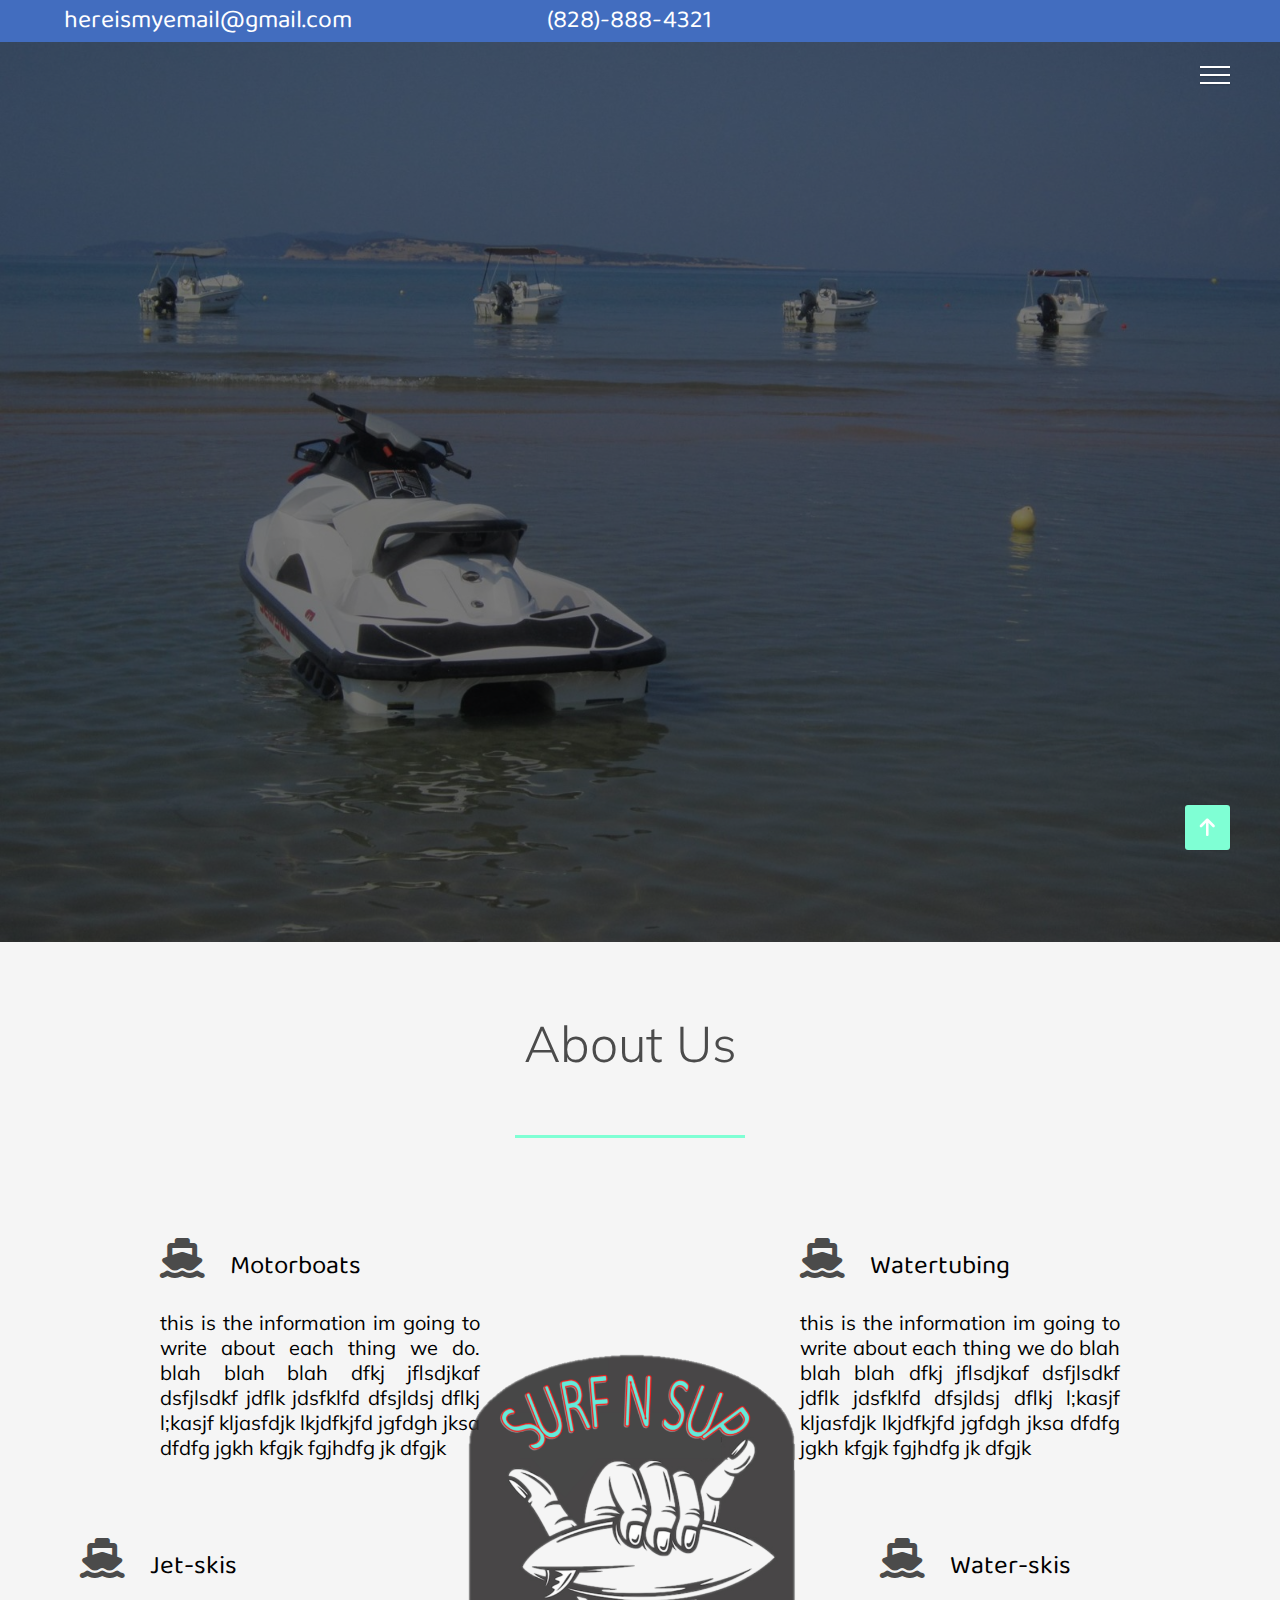
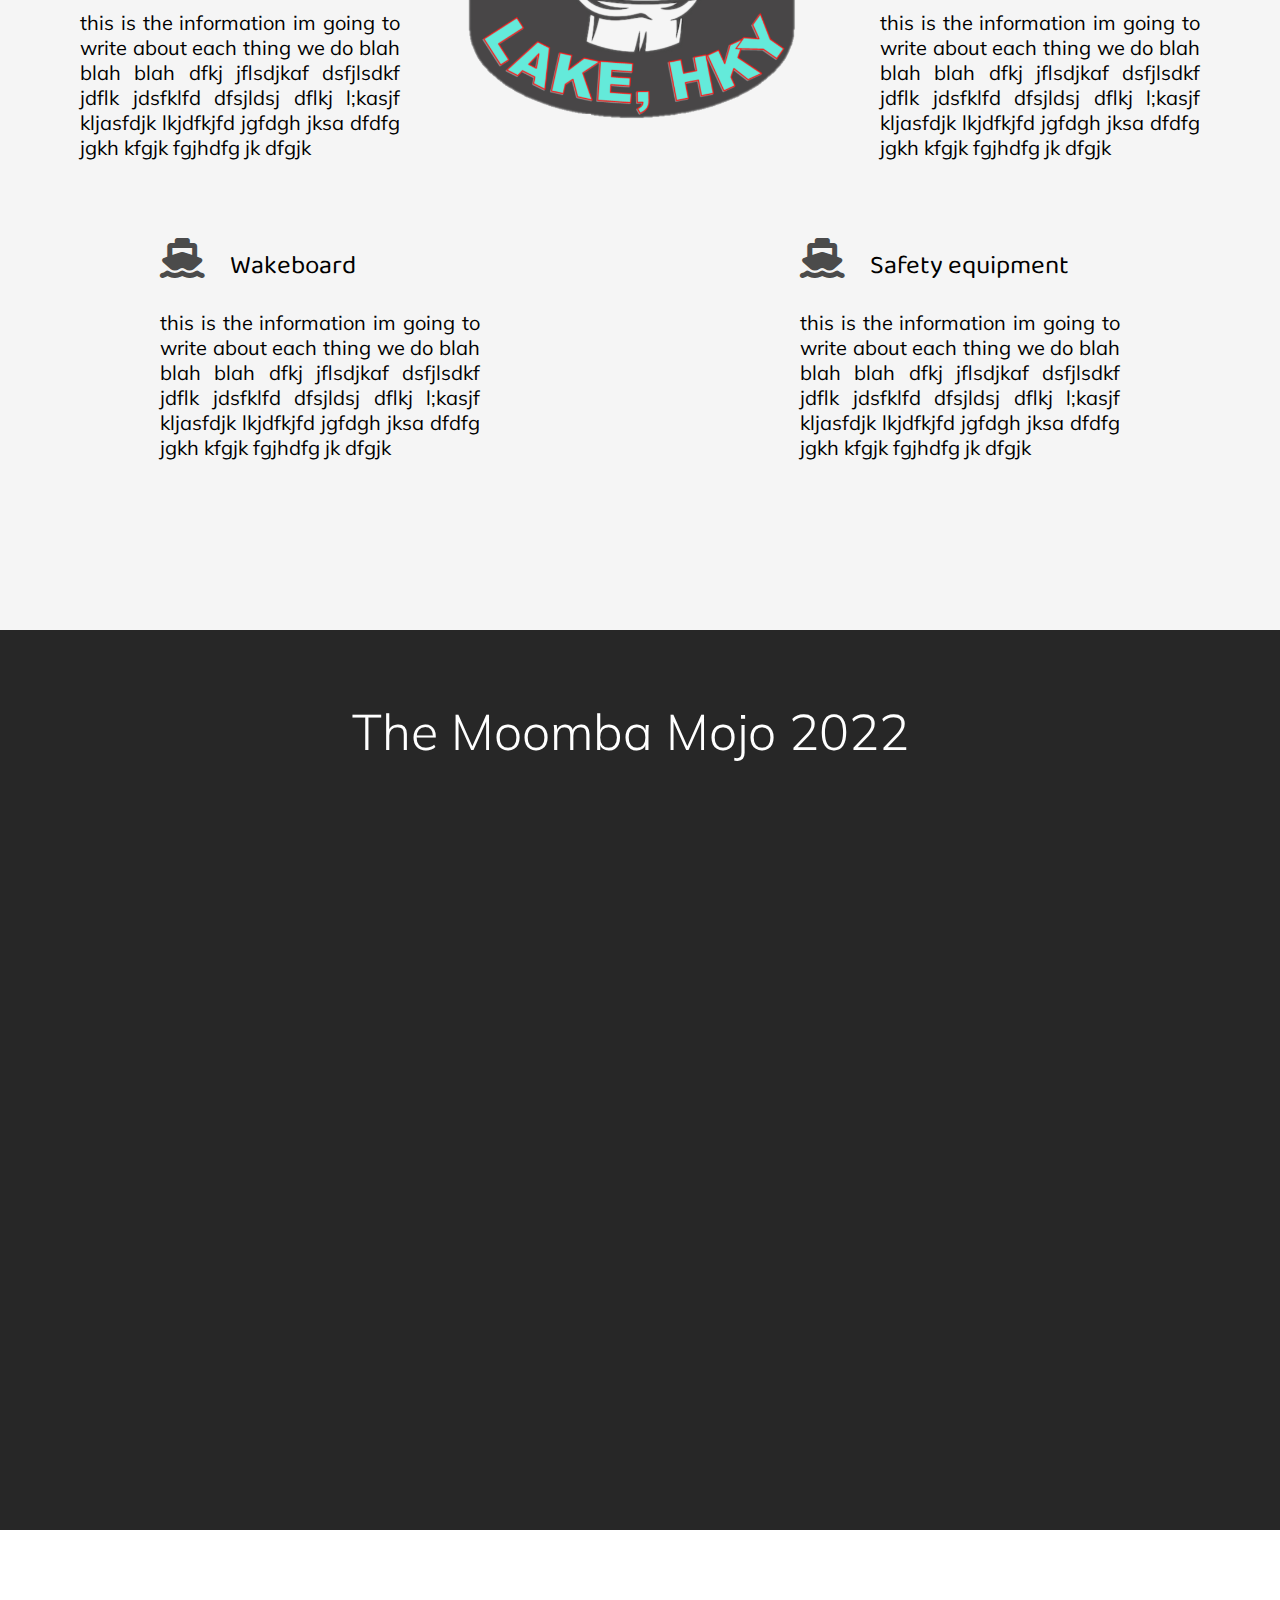
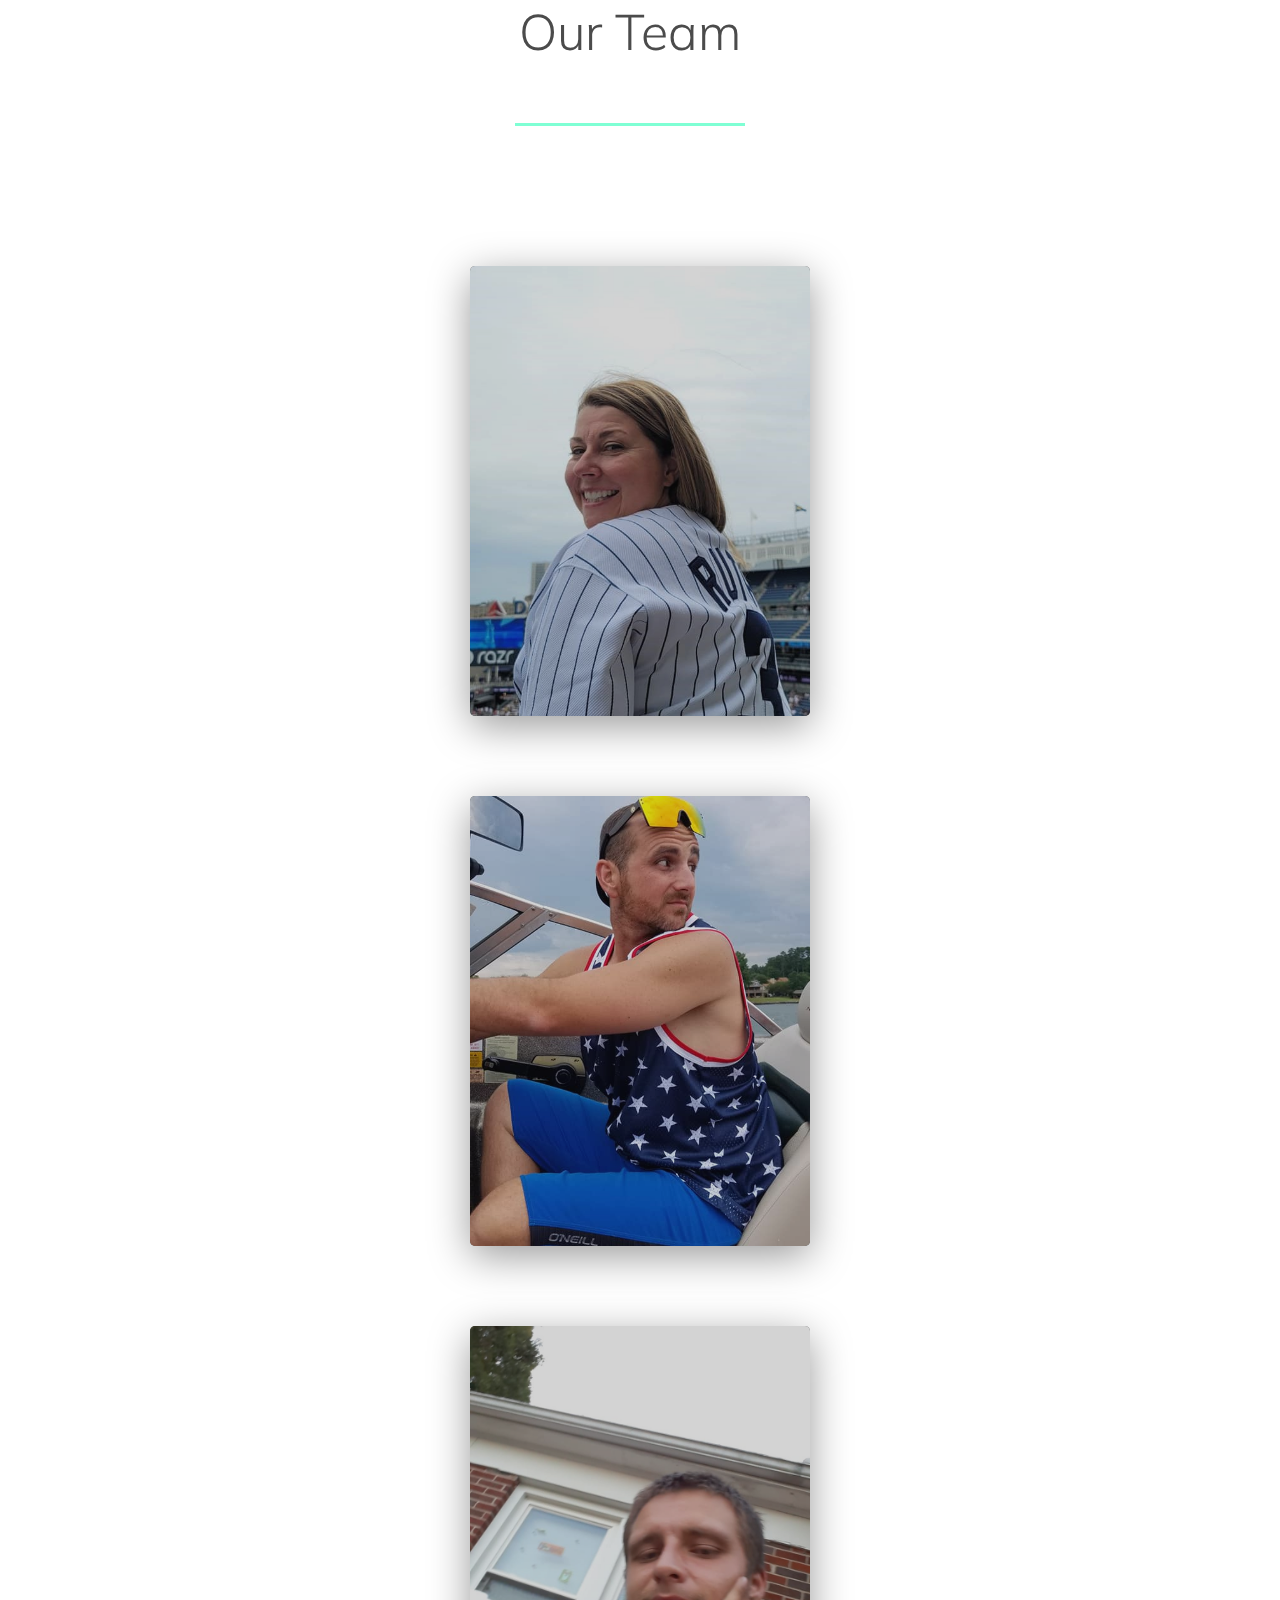
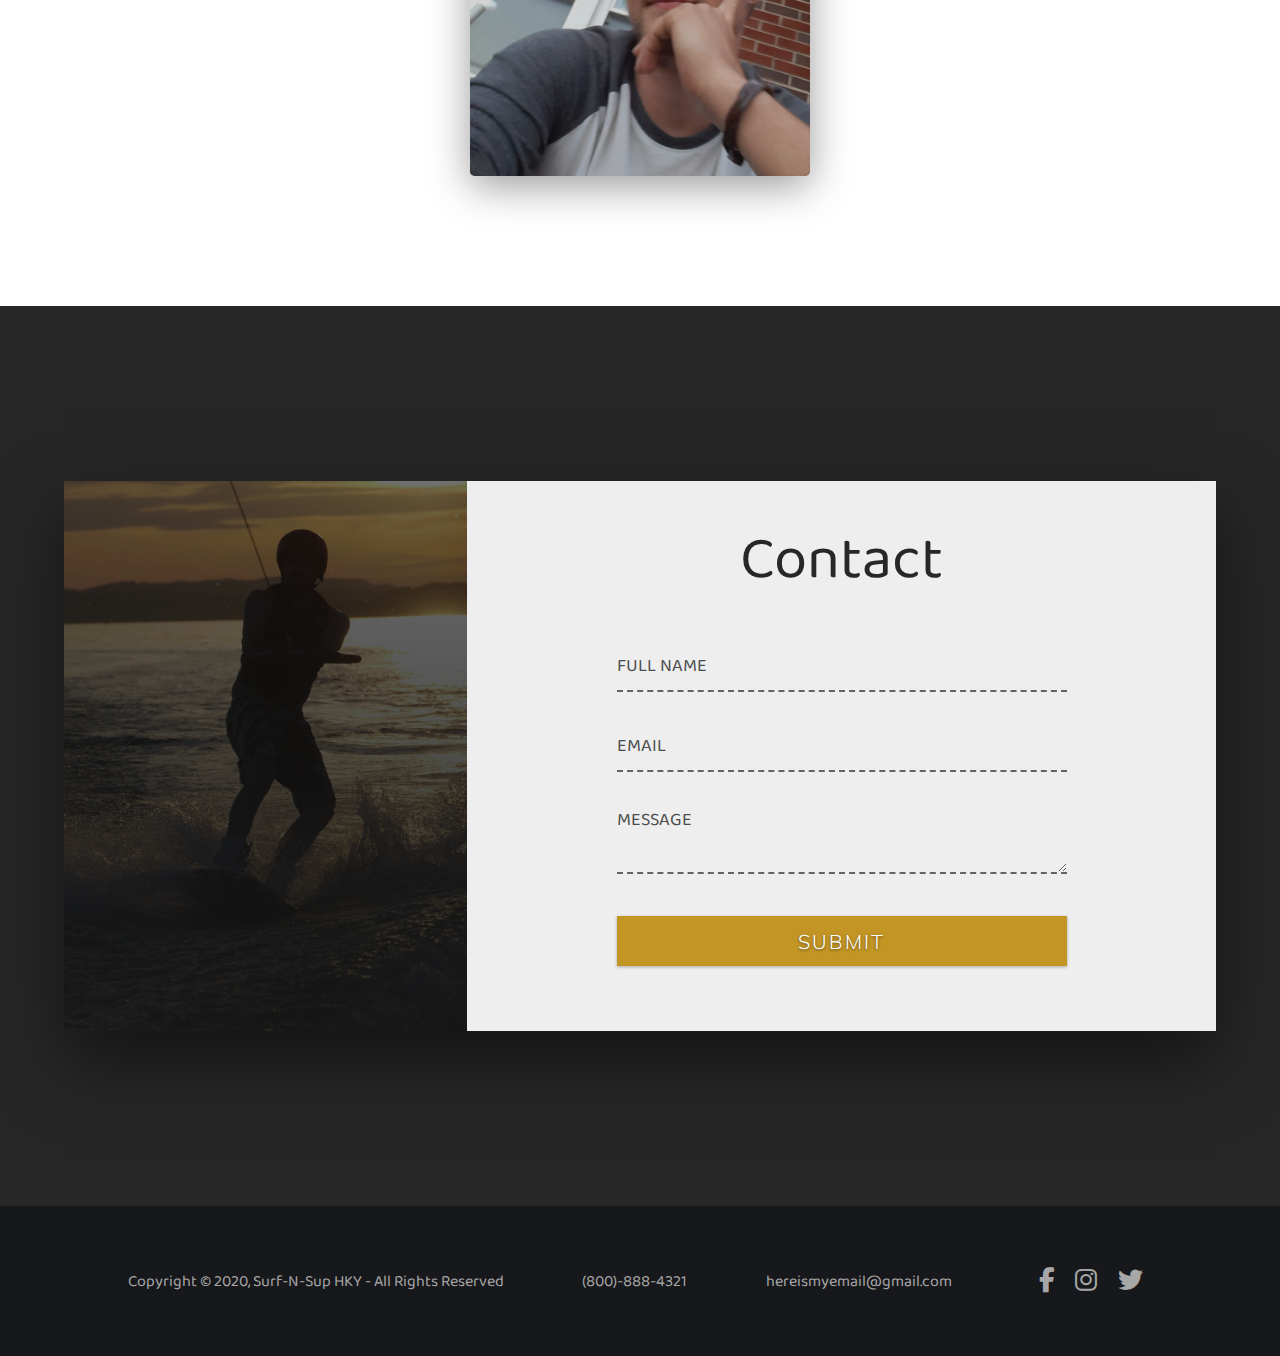
==== index.html @ 486bcbb4 "Add files via upload" ====
<!DOCTYPE html>
<html lang="en">
  <head>
    <meta charset="UTF-8" />
    <meta http-equiv="X-UA-Compatible" content="IE=edge" />
    <meta name="viewport" content="width=device-width, initial-scale=1.0" />
    <title>Document</title>
    <link rel="stylesheet" href="style.css" />
    <link
      rel="stylesheet"
      href="https://cdnjs.cloudflare.com/ajax/libs/font-awesome/6.1.1/css/all.min.css"
    />
    <link rel="preconnect" href="https://fonts.googleapis.com" />
    <link rel="preconnect" href="https://fonts.gstatic.com" crossorigin />
    <link
      href="https://fonts.googleapis.com/css2?family=Baloo+Da+2:wght@400;500;600;700;800&family=Josefin+Slab:ital,wght@0,400;0,600;1,300;1,400;1,600&family=Mulish:ital,wght@0,300;0,400;0,500;1,300;1,400;1,500&display=swap"
      rel="stylesheet"
    />
  </head>

  <body>
    <div class="container">
      <div class="hamburger-menu">
        <div class="line line-1"></div>
        <div class="line line-2"></div>
        <div class="line line-3"></div>
        <span>Close</span>
      </div>

      <header class="top">

        <p class="one">hereismyemail@gmail.com</p>
        <p class="two">(828)-888-4321</p>
      </header>

      <header class="header" id="home">
        <div class="img-wrapper">
          <img src="images/bg.jpg" alt="" />
        </div>
        <div class="banner">
          <h1>SURF N SUP LAKE HKY</h1>
          <p>
            Serving Western NC with the best water rental experience in the
            Carolinas.
          </p>
          <button>Reserve Now</button>
        </div>
      </header>

      <section class="sidebar">
        <div class="sidelogo-wrapper">
          <img src="images/logo_edit.png" alt="" />
        </div>
        <ul class="menu">
          <li class="menu-item">
            <a href="#home" class="menu-link" data-content="Home">Home</a>
          </li>
          <li class="menu-item">
            <a href="#about" class="menu-link" data-content="About Us"
              >About Us</a
            >
          </li>
          <li class="menu-item">
            <a href="#team" class="menu-link" data-content="Team">Team</a>
          </li>
          <li class="menu-item">
            <a href="#" class="menu-link" data-content="Rentals">Rentals</a>
          </li>
          <li class="menu-item">
            <a href="#contact" class="menu-link" data-content="Contact"
              >Contact</a
            >
          </li>
        </ul>
        <div class="social-media">
          <a href="#"><i class="fab fa-facebook-f"></i></a>
          <a href="#"><i class="fab fa-instagram"></i></a>
          <a href="#"><i class="fab fa-twitter"></i></a>
        </div>
      </section>

      <section class="about-us" id="about">
        <div class="section-header">
          <h1 class="section-heading">About Us</h1>
          <div class="underline"></div>
        </div>
        <div class="services">
          <div class="service">
            <div class="service-header">
              <h3 class="Interior"><i class="fa fa-ship"></i> Motorboats</h3>
            </div>
            <p class="service-text">
              this is the information im going to write about each thing we do.
              blah blah blah dfkj jflsdjkaf dsfjlsdkf jdflk jdsfklfd dfsjldsj
              dflkj l;kasjf kljasfdjk lkjdfkjfd jgfdgh jksa dfdfg jgkh kfgjk
              fgjhdfg jk dfgjk
            </p>
          </div>

          <div class="service">
            <div class="service-header">
              <h3 class="Interior"><i class="fa fa-ship"></i> Jet-skis</h3>
            </div>
            <p class="service-text">
              this is the information im going to write about each thing we do
              blah blah blah dfkj jflsdjkaf dsfjlsdkf jdflk jdsfklfd dfsjldsj
              dflkj l;kasjf kljasfdjk lkjdfkjfd jgfdgh jksa dfdfg jgkh kfgjk
              fgjhdfg jk dfgjk
            </p>
          </div>

          <div class="service">
            <div class="service-header">
              <h3 class="Interior"><i class="fa fa-ship"></i> Wakeboard</h3>
            </div>
            <p class="service-text">
              this is the information im going to write about each thing we do
              blah blah blah dfkj jflsdjkaf dsfjlsdkf jdflk jdsfklfd dfsjldsj
              dflkj l;kasjf kljasfdjk lkjdfkjfd jgfdgh jksa dfdfg jgkh kfgjk
              fgjhdfg jk dfgjk
            </p>
          </div>

          <div class="service">
            <div class="service-header">
              <h3 class="Interior"><i class="fa fa-ship"></i> Watertubing</h3>
            </div>
            <p class="service-text">
              this is the information im going to write about each thing we do
              blah blah blah dfkj jflsdjkaf dsfjlsdkf jdflk jdsfklfd dfsjldsj
              dflkj l;kasjf kljasfdjk lkjdfkjfd jgfdgh jksa dfdfg jgkh kfgjk
              fgjhdfg jk dfgjk
            </p>
          </div>

          <div class="service">
            <div class="service-header">
              <h3 class="Interior"><i class="fa fa-ship"></i> Water-skis</h3>
            </div>
            <p class="service-text">
              this is the information im going to write about each thing we do
              blah blah blah dfkj jflsdjkaf dsfjlsdkf jdflk jdsfklfd dfsjldsj
              dflkj l;kasjf kljasfdjk lkjdfkjfd jgfdgh jksa dfdfg jgkh kfgjk
              fgjhdfg jk dfgjk
            </p>
          </div>

          <div class="service">
            <div class="service-header">
              <h3 class="Interior">
                <i class="fa fa-ship"></i> Safety equipment
              </h3>
            </div>
            <p class="service-text">
              this is the information im going to write about each thing we do
              blah blah blah dfkj jflsdjkaf dsfjlsdkf jdflk jdsfklfd dfsjldsj
              dflkj l;kasjf kljasfdjk lkjdfkjfd jgfdgh jksa dfdfg jgkh kfgjk
              fgjhdfg jk dfgjk
            </p>
          </div>
          <div class="about-us-img-wrapper">
            <img src="images/logo_edit.png" alt="" />
          </div>
        </div>
      </section>

      <section class="boat" id="boat">
        <div class="shit">
          <h3 class="fuck">The Moomba Mojo 2022</h3>
        </div>
        <div class="damn">
        <div class="video">
          <iframe
            width="560"
            height="315"
            src="https://www.youtube.com/embed/FnUb_Xw0R90"
            title="YouTube video player"
            frameborder="0"
            allow="accelerometer; autoplay; clipboard-write; encrypted-media; gyroscope; picture-in-picture"
            allowfullscreen
          ></iframe>
        </div>
        </div>
      </section>

      <section class="team" id="team">
        <div class="section-header">
          <h1 class="section-heading">Our Team</h1>
          <div class="underline"></div>
        </div>
        <div class="cards-wrapper">

          <div class="card" data-tilt>
            <div class="card-img-wrapper">
              <img src="images/robinn.jpg" alt="CEO" />
            </div>
            <div class="card-info">
              <h2>Robin Sutherland</h2>
              <h3>Manager</h3>
              <p>Robin is a good woman. she will take care of you</p>
            </div>
          </div>

          <div class="card" data-tilt>
            <div class="card-img-wrapper">
              <img src="images/glen.jpg" alt="CEO" />
            </div>
            <div class="card-info">
              <h2>Glen Sutherland</h2>
              <h3>CEO</h3>
              <p>Glen is a good man. he will take care of you</p>
            </div>
          </div>

          <div class="card" data-tilt>
            <div class="card-img-wrapper">
              <img src="images/seth.jpg" alt="CEO" />
            </div>
            <div class="card-info">
              <h2>Seth Austin</h2>
              <h3>Maintenance</h3>
              <p>Seth isn't a very good technician. but his labor is cheap</p>
            </div>
          </div>
        </div>
      </section>

      <section class="contact" id="contact">
        <div class="contact-wrapper">
          <div class="contact-left"></div>
          <div class="contact-right">
            <h1 class="contact-heading">Contact</h1>
            <form>
              <div class="input-group">
                <input type="text" class="field" />
                <label class="input-label">Full Name</label>
              </div>
              <div class="input-group">
                <input type="email" class="field" />
                <label class="input-label">Email</label>
              </div>
              <div class="input-group">
                <textarea class="field"></textarea>
                <label class="message">Message</label>
              </div>
              <input type="submit" class="submit-btn" value="Submit" />
            </form>
          </div>
        </div>
      </section>

      <footer class="footer">
        <div class="footer-content">
          <p class="copyright">
            Copyright &copy; 2020, Surf-N-Sup HKY - All Rights Reserved
          </p>
          <p class="copyright">(800)-888-4321</p>
          <p class="copyright">hereismyemail@gmail.com</p>
          <div class="social-list">
            <a href=""><i class="fab fa-facebook-f"></i> </a>
            <a href=""><i class="fab fa-instagram"></i> </a>
            <a href=""><i class="fab fa-twitter"></i> </a>
          </div>
        </div>
      </footer>
    </div>

    <a href="" class="scroll-btn">
      <i class="fas fa-arrow-up"></i>
    </a>

    <script src="script.js"></script>
    <script
      src="https://code.jquery.com/jquery-3.6.0.js"
      integrity="sha256-H+K7U5CnXl1h5ywQfKtSj8PCmoN9aaq30gDh27Xc0jk="
      crossorigin="anonymous"
    ></script>
    <script src="tilt.js"></script>
  </body>
</html>
---- style.css ----
* {
    margin: 0;
    padding: 0;
    outline: none;
    box-sizing: border-box;
    list-style: none;
    text-decoration: none;
}

html {
    font-size: 62.5%;
}

.hamburger-menu {
    width: 3rem;
    height: 3rem;
    position: fixed;
    top: 6rem;
    right: 5rem;
    z-index: 200;
    display: flex;
    flex-direction: column;
    justify-content: space-evenly;
    cursor: pointer;
    transition: 0.7s;
}

.change .hamburger-menu {
    right: 30rem;
}

.line {
    width: 100%;
    height: 0.2rem;
    background-color: #fff;
    box-shadow: 0 0.1rem 0.2rem rgba(0, 0, 0, 0.2);
}

.change .line {
    background-color: rgba(0, 0, 0, 0.8);
}

.change .line-1 {
    transform: rotate(45deg) translate(0.3rem, 0.8rem);
}

.change .line-2 {
    opacity: 0;
    visibility: hidden;
}

.change .line-3 {
    transform: rotate(-45deg) translate(0.3rem, -0.8rem);
}

.hamburger-menu span {
    position: absolute;
    left: 5rem;
    width: 10rem;
    height: 4rem;
    background-color: aquamarine;
    display: flex;
    justify-content: center;
    align-items: center;
    color: #fff;
    font-family: "Baloo Da 2", serif;
    font-size: 1.6rem;
    letter-spacing: 0.1;
    opacity: 0;
    visibility: hidden;
    transition: all 0.7s;
}

.change .hamburger-menu:hover span {
    opacity: 1;
    visibility: visible;
}

.hamburger-menu span::before {
    content: "";
    position: absolute;
    border-left: 1rem solid transparent;
    border-right: 1rem solid aquamarine;
    border-bottom: 1rem solid transparent;
    border-top: 1rem solid transparent;
    top: 50%;
    left: -2rem;
    transform: translateY(-50%);
}

.header {
    width: 100%;
    height: 100vh;
    perspective: 100rem;
    overflow: hidden;
}

.top {
    width: 100%;
    padding: 0rem;
    background-color: rgb(66, 109, 191);
}

.one {
    position: relative;
    display: inline;
    margin-left: 5%;
    margin-right: 10%;
    color: white;
    font-size: 2.5rem;
    font-family: "Baloo Da 2", serif;
}

.two {
    display: inline;
    margin-left: 5%;
    color: white;
    font-size: 2.5rem;
    font-family: "Baloo Da 2", serif;
}

.img-wrapper {
    width: 100%;
    height: 100%;
    background-color: black;
    overflow: hidden;
}

.img-wrapper img {
    width: 100%;
    height: 100%;
    object-fit: cover;
    opacity: 0.5;
    animation: scale 25s;
}

@keyframes scale {
    0% {
        transform: scale(1.3);
    }

    100% {
        transform: scale(1);
    }
}

.banner {
    position: absolute;
    top: 30%;
    left: 15%;
}

.banner h1 {
    font-family: "Baloo Da 2", serif;
    font-size: 10rem;
    font-weight: 300;
    color: #fff;
    width: 50%;
    line-height: 9rem;
    letter-spacing: 0.2rem;
    text-shadow: 0 0.3rem 0.5rem rgba(0, 0, 0, 0.4);
    opacity: 0;
    animation: moveBanner 1s 0.5s forwards;
}

.banner p {
    font-family: "Josefin Slab", serif;
    font-size: 4rem;
    color: #fff;
    width: 70%;
    letter-spacing: 0.1rem;
    margin-bottom: 3rem;
    text-shadow: 0 0.3rem 0.5rem rgba(0, 0, 0, 0.4);
    opacity: 0;
    animation: moveBanner 1s 0.7s forwards;
}

.banner button {
    width: 25rem;
    height: 7rem;
    background-color: rgb(66, 109, 191);
    border: none;
    font-family: "Mulish", serif;
    font-size: 2rem;
    text-transform: uppercase;
    color: #fff;
    text-shadow: 0 0.2rem 0.4rem rgba(0, 0, 0, 0.2);
    box-shadow: 0 0.3rem 0.5rem rgba(0, 0, 0, 0.2);
    cursor: pointer;
    opacity: 0;
    animation: moveBanner 1s 0.9s forwards;
}

@keyframes moveBanner {
    0% {
        transform: translateY(40rem) rotateY(-20deg);
    }

    100% {
        transform: translateY(0) rotateY(0);
        opacity: 1;
    }
}

.sidebar {
    width: 35rem;
    height: 100vh;
    position: fixed;
    top: 0;
    right: -40rem;
    background-color: #fff;
    transition: right 0.5s;
    z-index: 100;
}

.change .sidebar {
    right: 0;
}

.sidelogo-wrapper {
    position: absolute;
    top: 35%;
    left: 44%;
    bottom: 20%;
    transform: translate(-50%, -50%);
    width: 50%;
    height: 50%;
}

.sidelogo-wrapper img {
    justify-content: center;
    width: 120%;
    height: 60%;
    object-fit: cover;
}

.menu {
    position: absolute;
    top: 51%;
    left: 50%;
    bottom: 25%;
    transform: translate(-50%, -50%);
}

.menu-item {
    text-align: center;
}

.menu-link {
    font-family: "Baloo Da 2", serif;
    font-size: 4rem;
    color: #555;
    position: relative;
}

.menu-link::before {
    content: attr(data-content);
    position: absolute;
    top: 0;
    left: 0;
    color: aquamarine;
    width: 0;
    overflow: hidden;
    white-space: nowrap;
    transition: width 0.3s ease-in-out;
}

.menu-link:hover::before {
    width: 100%;
}

.social-media {
    position: absolute;
    bottom: 3rem;
    width: 100%;
    display: flex;
    justify-content: center;
}

.social-media i {
    font-size: 2.2rem;
    margin: 2rem;
    width: 4.5rem;
    height: 4.5rem;
    background-color: #777;
    color: #fff;
    display: flex;
    justify-content: center;
    align-items: center;
    border-radius: 50%;
    transition: background-color 0.3s;
}

.social-media i:hover {
    background-color: aquamarine;
}

.about-us {
    width: 100%;
    background-color: whitesmoke;
    padding-bottom: 15rem;
}

.section-header {
    display: flex;
    flex-direction: column;
    align-items: center;
    padding: 7rem 0 10rem 0;
}

.section-heading {
    font-family: "Mulish", serif;
    font-size: 5rem;
    font-weight: 300;
    color: #4b4b4b;
    margin-bottom: 6rem;
    margin-right: 2rem;
}

.underline {
    width: 23rem;
    height: 0.3rem;
    margin-right: 2rem;
    background-color: aquamarine;
}

.services {
    width: 100%;
    height: 100%;
    display: grid;
    grid-template-columns: repeat(16, 1fr);
    grid-template-rows: repeat(6, 6rem);
    row-gap: 4rem;
}

.service {
    width: 100%;
    margin-bottom: 2rem;
}

.service:nth-child(1) {
    grid-column: 3 / 6;
    grid-row: 1 / 3;
}

.service:nth-child(2) {
    grid-column: 2 / 5;
    grid-row: 4 / 5;
}

.service:nth-child(3) {
    grid-column: 3 / 7;
    grid-row: 7 / -1;
}

.service:nth-child(4) {
    grid-column: 12 / 16;
    grid-row: 0 / 4;
}

.service:nth-child(5) {
    grid-column: 13 / 16;
    grid-row: 4 / 5;
}

.service:nth-child(6) {
    grid-column: 12 / 16;
    grid-row: 7 / -1;
}

.service-header {
    display: flex;
    align-items: center;
    margin-bottom: 1rem;
}

.service-header i {
    font-size: 4rem;
    color: #4b4b4b;
    margin-right: 2rem;
}

.service-header h3 {
    font-family: "Baloo Da 2", serif;
    font-size: 2.6rem;
    line-height: 2.6rem;
    font-weight: 400;
    margin-bottom: 2rem;
}

.service-text {
    font-family: "Mulish", serif;
    font-size: 2rem;
    text-align: justify;
}

.about-us-img-wrapper {
    grid-column: 6 / 10;
    grid-row: 2 / 4;
    width: 120%;
}

.about-us-img-wrapper img {
    width: 120%;
    object-fit: cover;
    opacity: 0.9;
}

.team {
    display: flex;
    flex-direction: column;
    justify-content: center;
    align-items: center;
    padding: 0 5rem 20rem 5rem;
}

.cards-wrapper {
    display: flex;
    justify-content: space-evenly;
    margin-top: 2rem;
    width: 100%;
}

.card {
    width: 37rem;
    height: 45rem;
    box-shadow: 0 1rem 4rem rgba(0, 0, 0, 0.4);
    border-radius: 0.5rem;
    position: relative;
}

.card-img-wrapper {
    width: 100%;
    height: 100%;
    background-color: #262626;
    border-radius: 0.5rem;
}

.card-img-wrapper img {
    width: 100%;
    height: 100%;
    object-fit: cover;
    opacity: 0.8;
    border-radius: 0.5rem;
    transition: opacity 0.3s;
}

.card:hover .card-img-wrapper img {
    opacity: 0.5;
}

.card-info {
    position: absolute;
    bottom: 0rem;
    padding: 2rem;
    text-shadow: 0 0.2rem 0.5rem rgba(0, 0, 0, 0.4);
    opacity: 0;
    visibility: hidden;
    transition: all 0.4s;
}

.card:hover .card-info {
    bottom: 2rem;
    opacity: 1;
    visibility: visible;
}

.card-info h2 {
    font-family: "Baloo Da 2", serif;
    font-size: 3rem;
    line-height: 3rem;
    font-weight: 300;
    color: #eee;
}

.card-info h3 {
    font-family: "Mulish", serif;
    font-size: 2rem;
    font-weight: 500;
    color: red;
    margin-bottom: 1rem;
}

.card-info p {
    font-family: "Baloo da 2", serif;
    font-size: 1.8rem;
    line-height: 1.8rem;
    font-weight: 300;
    color: white;
    width: 80%;
    margin-bottom: 0.5rem;
}

.contact {
    width: 100%;
    height: 100vh;
    background-color: #272727;
    display: flex;
    justify-content: center;
    align-items: center;
}

.contact-wrapper {
    width: 60%;
    height: 75rem;
    display: flex;
    box-shadow: 0 3rem 7rem rgba(0, 0, 0, 0.5);
}

.contact-left {
    width: 35%;
    background: linear-gradient(rgba(15, 15, 15, 0.6), rgba(22, 22, 22, 0.9)),
        url(images/wb.jpg) center no-repeat;
    background-size: cover;
}

.contact-right {
    width: 65%;
    background-color: #eee;
    padding: 3rem 10rem 10rem 10rem;
}

.contact-heading {
    font-family: "Baloo Da 2", serif;
    font-size: 6rem;
    font-weight: 300;
    color: #272727;
    margin-bottom: 5rem;
    text-align: center;
}

.contact-right form {
    width: 100%;
    display: flex;
    flex-direction: column;
    align-items: center;
}

.input-group {
    position: relative;
}

.field {
    width: 45rem;
    background-color: transparent;
    border: none;
    border-bottom: 0.2rem dashed #636363;
    margin: 3rem 0;
    padding: 1rem 1rem 1rem 0;
    font-family: "Mulish", serif;
    font-size: 1.6rem;
    color: #4b4b4b;
}

.input-group input {
    height: 4rem;
}

.input-group textarea {
    max-height: 7rem;
    max-width: 45rem;
}

.field:focus {
    border-bottom-style: solid;
}

.input-group label {
    position: absolute;
    left: 0;
    font-family: "Baloo Da 2", serif;
    font-size: 1.8rem;
    color: #4b4b4b;
    text-transform: uppercase;
    pointer-events: none;
    transition: all 0.3s;
}

.input-label {
    bottom: 3rem;
}

.message {
    bottom: 6rem;
}

.field:focus~label {
    transform: translateY(-3rem);
    font-size: 1.2rem;
}

.submit-btn {
    width: 45rem;
    height: 5rem;
    background-color: #c29525;
    color: #fff;
    border: none;
    margin-top: 2rem;
    font-family: "Mulish", serif;
    font-size: 2rem;
    font-weight: 300;
    text-transform: uppercase;
    letter-spacing: 0.2rem;
    cursor: pointer;
    text-shadow: 0 0.1rem 0.3rem rgba(0, 0, 0, 0.5);
    box-shadow: 0 0.1rem 0.3rem rgba(0, 0, 0, 0.3);
}

.footer {
    width: 100%;
    height: 15rem;
    background-color: #17181b;
    display: flex;
    justify-content: center;
    align-items: center;
}

.footer-content {
    width: 60%;
    display: flex;
    justify-content: space-between;
}

.copyright {
    font-family: "Baloo Da 2", serif;
    font-size: 1.6rem;
    color: #a7a7a7;
}

.social-list a {
    margin: 0.9rem;
}

.social-list i {
    font-size: 2.5rem;
    color: #a7a7a7;
}

.scroll-btn {
    position: fixed;
    right: 5rem;
    bottom: 5rem;
    width: 4.5rem;
    height: 4.5rem;
    background-color: aquamarine;
    display: flex;
    justify-content: center;
    align-items: center;
    font-size: 2rem;
    color: #fff;
    box-shadow: 0 0 .1rem rgba(0, 0, 0, 0.2);
    border-radius: 0.3rem;

}

.boat {
    width: 100%;
    height: 100vh;
    background-color: #272727;
    display: flexbox;
    justify-content: center;
    align-items: center;
}

.shit {
    display: flex;
    flex-direction: column;
    align-items: center;
    padding: 7rem 0 2rem 0rem;
}

.fuck {
    font-family: "Mulish", serif;
    font-size: 5rem;
    font-weight: 300;
    color: white;
    margin-bottom: 6rem;
    margin-right: 2rem;
    text-align: center;
}



.damn {
    width: 60%;
    display: block;
    margin: 0 auto;

}

.video {
    position: relative;
    width: 100%;
    padding-bottom: 56.25%;
    height: 0;


}

.video iframe {
    position: absolute;
    top: 0;
    left: 0;
    width: 100%;
    height: 100%;

}

@media(max-width: 1500px) {
    .about us img-wrapper {
        grid-row: 3 / -1;
    }

    .card {
        width: 34rem;
    }

    .contact-wrapper {
        width: 80%;
        height: 65rem;
    }

    .footer-content {
        width: 80%
    }

}

@media(max-width: 1400px) {
    .banner h1 {
        font-size: 6rem;
        line-height: 7rem;
    }

    .banner p {
        font-size: 3rem;
    }

    .banner button {
        width: 20rem;
        height: 5rem;
        font-size: 1.6rem;
    }

    .menu-link {
        font-size: 3rem;
    }

    .service:nth-child(1) {
        grid-column: 3 / 7;
    }

    .service:nth-child(2) {
        grid-column: 2 / 6;
    }

    .service:nth-child(3) {
        grid-column: 3 / 7;
    }

    .service:nth-child(4) {
        grid-column: 11 / 15;
    }

    .service:nth-child(5) {
        grid-column: 12 / 16;
    }

    .service:nth-child(6) {
        grid-column: 11 / 15;
    }
}

@media (max-width: 1300px) {
    .team {
        padding-bottom: 5rem;
    }

    .cards-wrapper {
        flex-direction: column;
        align-items: center;
        margin-top: 4rem;
    }

    .card {
        margin-bottom: 8rem;
    }

    .contact-wrapper {
        width: 90%;
        height: 55rem;
    }

    .contact-heading {
        margin-bottom: 2rem;
    }

    .field {
        margin: 2rem 0;
    }
}

@media (max-width: 1000px) {
    .banner h1 {
        font-size: 5rem;
        line-height: 6rem;
    }

    .banner p {
        font-size: 2.5rem;
    }

    .banner button {
        width: 18rem;
        height: 4rem;
        font-size: 1.5rem;
    }

    .services {
        display: flex;
        flex-direction: column;
        align-items: center;
    }

    .service {
        width: 40rem;
        margin-bottom: 6rem;
    }

    .about-us-img-wrapper {
        width: 40rem;
    }

    .about-us-img-wrapper img {
        width: 100%;
    }

    .contact-left {
        width: 0;
    }

    .contact-right {
        width: 100%;
    }

    .field {
        width: 55rem;
    }

    .input-group textarea {
        max-width: 55rem;
    }

    .submit-btn {
        width: 55rem;
    }

    .footer-content {
        flex-direction: column;
        align-items: center;
        text-align: center;
        width: 50%;
    }

    .copyright {
        order: 1;
        margin-top: 3rem;
    }

    .damn {
        width: 80%;
    }
}

@media (max-width: 700px) {
    .banner h1 {
        font-size: 4rem;
        line-height: 5rem;
    }

    .banner p {
        font-size: 2rem;
    }

    .field {
        width: 35rem;
    }

    .input-group textarea {
        max-width: 35rem;
    }

    .submit-btn {
        width: 35rem;
    }

    .damn {
        width: 90%;
    }

    .one {
        margin-left: 2%;
        margin-right: 3%;

    }
    
    .two {

        margin-left: 2%;
    }
}

@media (max-width: 500px) {
    html {
        font-size: 45%;
    }

    .sidebar {
        width: 100%;
        right: -100%;
    }

    .change .hamburger-menu {
        right: 38rem;
    }

    .service {
        width: 30rem;
    }

    .footer {
        height: 18rem;
    }
    .shit {
        padding: 7rem 0 0rem 0rem;
    }
    .damn {
        width: 95%;
    }

    .boat {
        width: 100%;
        height: 60vh;
    }
}

@media (max-width: 360px) {
    .two {
        display: flex;
    }

    .hamburger-menu {
        top: 5rem;
    }

}
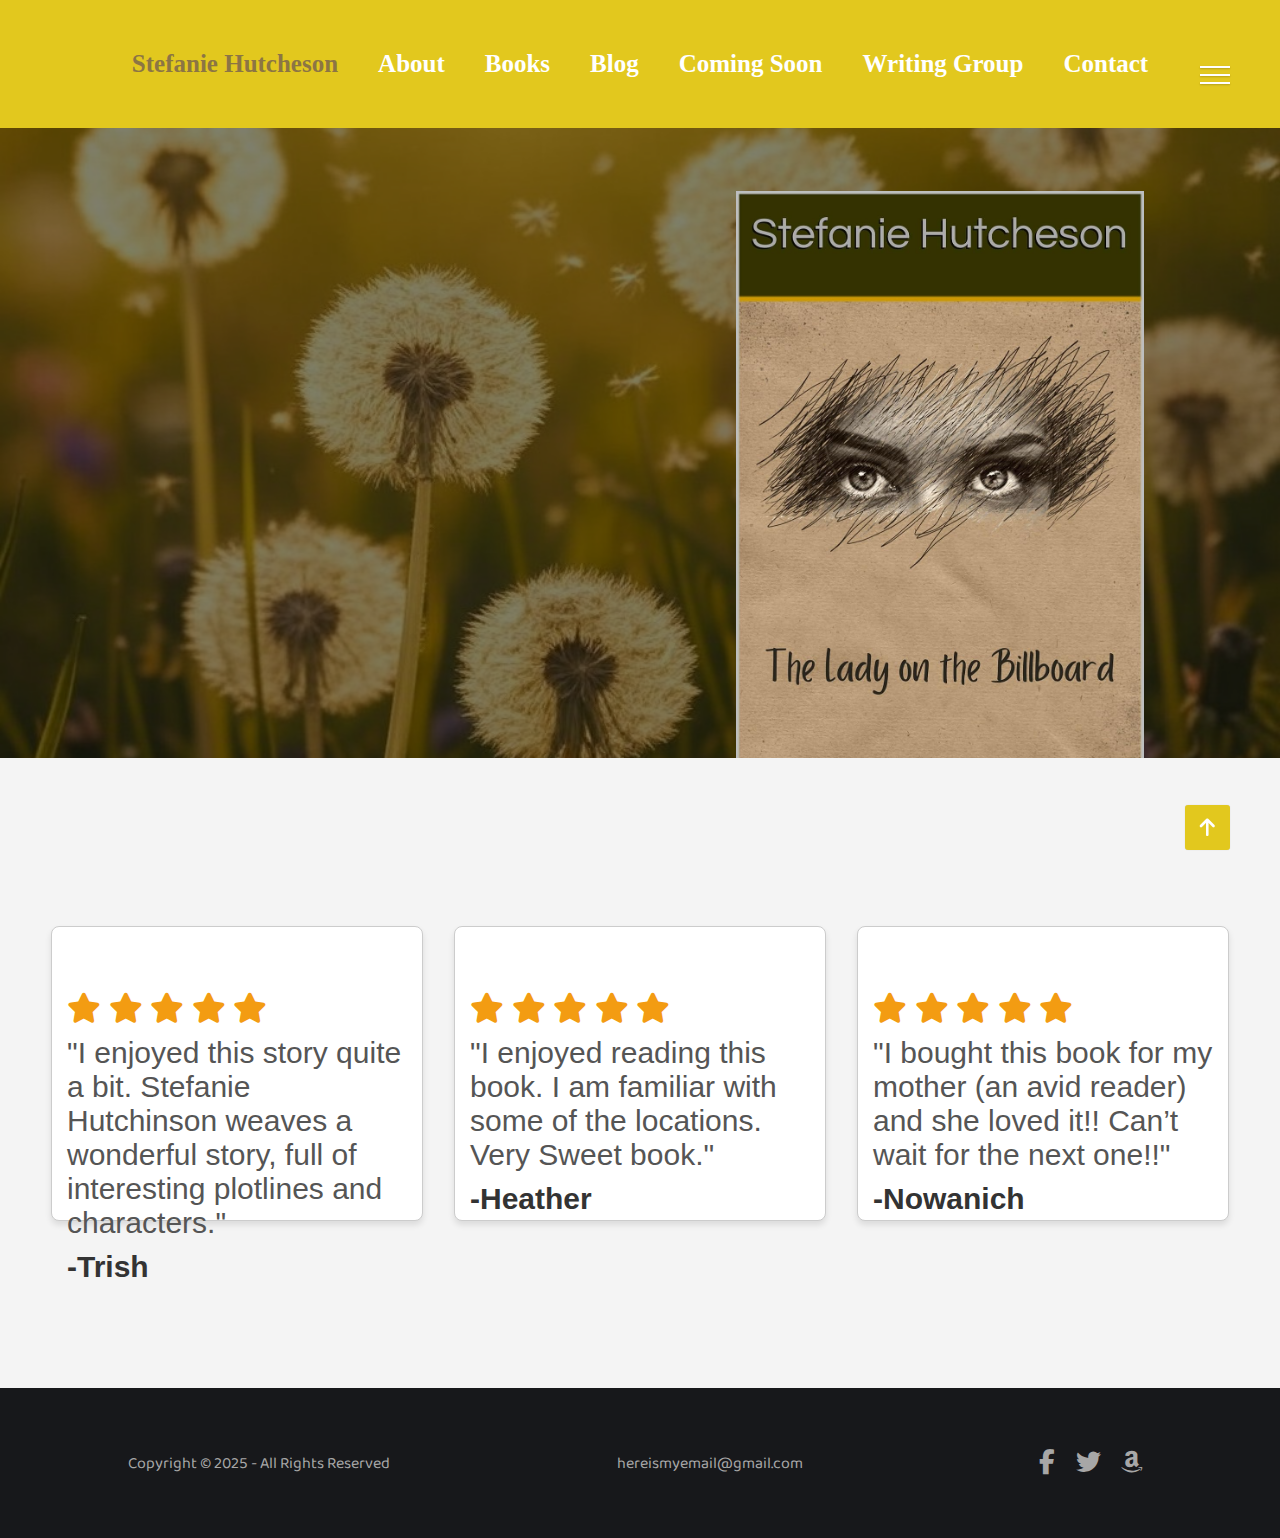
==== commit e4356ba6: "stefanie website" ====
--- a/index.html
+++ b/index.html
@@ -4,7 +4,7 @@
     <meta charset="UTF-8" />
     <meta http-equiv="X-UA-Compatible" content="IE=edge" />
     <meta name="viewport" content="width=device-width, initial-scale=1.0" />
-    <title>Document</title>
+    <title>Stephanie Hutcheson</title>
     <link rel="stylesheet" href="style.css" />
     <link
       rel="stylesheet"
@@ -27,239 +27,166 @@
         <span>Close</span>
       </div>
 
-      <header class="top">
-
-        <p class="one">hereismyemail@gmail.com</p>
-        <p class="two">(828)-888-4321</p>
+      <header class="nav-bar">
+        <nav>
+          <ul>
+         
+            <li><a href="index.html">Stefanie Hutcheson</a></li>
+            <li><a href="about.html">About</a></li>  
+            <li><a href="books.html">Books</a></li>
+            <li><a href="blog.html">Blog</a></li>
+            <li><a href="coming-soon.html">Coming Soon</a></li>
+            <li><a href="writing-group.html">Writing Group</a></li>
+            <li><a href="contact.html">Contact</a></li>
+
+          </ul>
+        </nav>
       </header>
+      
 
       <header class="header" id="home">
         <div class="img-wrapper">
-          <img src="images/bg.jpg" alt="" />
-        </div>
+          <img src="images/dandilionBackground1.jpg" alt="" />
+        </div>
+
+
         <div class="banner">
-          <h1>SURF N SUP LAKE HKY</h1>
-          <p>
-            Serving Western NC with the best water rental experience in the
-            Carolinas.
-          </p>
-          <button>Reserve Now</button>
+          <div class="left-content">
+            <h1>The Lady on the Billboard</h1>
+            <p>
+              Two sisters are brought together through a series of events that will forever change their worlds.
+              Love, loss, and betrayal are faced. Will each sibling come out intact? Is blood thicker than water?
+              When all is said and done, will love indeed conquer all?
+            </p>
+            <a href="https://www.amazon.com/Lady-Billboard-Stefanie-Hutcheson-ebook/dp/B0DP8DSFQZ?ref_=ast_author_mpb" target="_blank">
+              <button>View Details</button>
+            </a>
+          </div>
+          
+          <div class="right-content">
+            <a href="https://www.amazon.com/Lady-Billboard-Stefanie-Hutcheson-ebook/dp/B0DP8DSFQZ?ref_=ast_author_mpb" target="_blank">
+              <img src="images/Cover_TheLadyOnTheBillboard.jpg" alt="Book Image" />
+            </a>
+          </div>
         </div>
       </header>
 
       <section class="sidebar">
         <div class="sidelogo-wrapper">
-          <img src="images/logo_edit.png" alt="" />
+          <img src="images/blackWhiteDandilion.webp" alt="" />
         </div>
         <ul class="menu">
           <li class="menu-item">
-            <a href="#home" class="menu-link" data-content="Home">Home</a>
-          </li>
-          <li class="menu-item">
-            <a href="#about" class="menu-link" data-content="About Us"
-              >About Us</a
-            >
-          </li>
-          <li class="menu-item">
-            <a href="#team" class="menu-link" data-content="Team">Team</a>
-          </li>
-          <li class="menu-item">
-            <a href="#" class="menu-link" data-content="Rentals">Rentals</a>
-          </li>
-          <li class="menu-item">
-            <a href="#contact" class="menu-link" data-content="Contact"
+            <a href="index.html" class="menu-link" data-content="Home">Home</a>
+          </li>
+          <li class="menu-item">
+            <a href="about.html" class="menu-link" data-content="About Us"
+              >About</a
+            >
+          </li>
+          <li class="menu-item">
+            <a href="books.html" class="menu-link" data-content="Books">Books</a>
+          </li>
+          <li class="menu-item">
+            <a href="blog.html" class="menu-link" data-content="Blog">Blog</a>
+          </li>
+          <li class="menu-item">
+            <a href="coming-soon.html" class="menu-link" data-content="Coming Soon"
+              >Coming Soon</a
+            >
+          </li>
+          <li class="menu-item">
+            <a href="writing-group.html" class="menu-link" data-content="Writing Group"
+              >Writing Group</a
+            >
+          </li>
+          <li class="menu-item">
+            <a href="contact.html" class="menu-link" data-content="Contact"
               >Contact</a
             >
           </li>
         </ul>
         <div class="social-media">
-          <a href="#"><i class="fab fa-facebook-f"></i></a>
-          <a href="#"><i class="fab fa-instagram"></i></a>
-          <a href="#"><i class="fab fa-twitter"></i></a>
+          <a href="index.html"><i class="fab fa-facebook-f"></i></a>
+          <a href="index.html"><i class="fab fa-twitter"></i></a>
+          <a href="https://www.amazon.com/stores/Stefanie-Hutcheson/author/B07WG8Z46K?ref=d6k_applink_bb_dls&dplnkId=3e61ffdc-f6aa-440f-a279-d1237e4a8101&isDramIntegrated=true&shoppingPortalEnabled=true"><i class="fab fa-amazon"></i></a>
         </div>
       </section>
 
-      <section class="about-us" id="about">
-        <div class="section-header">
-          <h1 class="section-heading">About Us</h1>
-          <div class="underline"></div>
-        </div>
-        <div class="services">
-          <div class="service">
-            <div class="service-header">
-              <h3 class="Interior"><i class="fa fa-ship"></i> Motorboats</h3>
+      <section class="reviews">
+
+
+        <div class="review">
+          <div class="review-rating">
+            <i class="fa fa-star" aria-hidden="true"></i>
+            <i class="fa fa-star" aria-hidden="true"></i>
+            <i class="fa fa-star" aria-hidden="true"></i>
+            <i class="fa fa-star" aria-hidden="true"></i>
+            <i class="fa fa-star" aria-hidden="true"></i>
+          </div>
+          <div class="review-content">
+            <p>
+              "I enjoyed this story quite a bit. 
+              Stefanie Hutchinson weaves a wonderful story, full of interesting plotlines and characters."
+            </p>
+            <div class="customer-name">
+              <p>-Trish</p>
             </div>
-            <p class="service-text">
-              this is the information im going to write about each thing we do.
-              blah blah blah dfkj jflsdjkaf dsfjlsdkf jdflk jdsfklfd dfsjldsj
-              dflkj l;kasjf kljasfdjk lkjdfkjfd jgfdgh jksa dfdfg jgkh kfgjk
-              fgjhdfg jk dfgjk
-            </p>
-          </div>
-
-          <div class="service">
-            <div class="service-header">
-              <h3 class="Interior"><i class="fa fa-ship"></i> Jet-skis</h3>
+          </div>
+        </div>
+
+        <div class="review">
+          <div class="review-rating">
+            <i class="fa fa-star" aria-hidden="true"></i>
+            <i class="fa fa-star" aria-hidden="true"></i>
+            <i class="fa fa-star" aria-hidden="true"></i>
+            <i class="fa fa-star" aria-hidden="true"></i>
+            <i class="fa fa-star" aria-hidden="true"></i>
+          </div>
+          <div class="review-content">
+            <p>
+              "I enjoyed reading this book. I am familiar with some of the locations. Very Sweet book."
+            </p>
+            <div class="customer-name">
+              <p>-Heather</p>
             </div>
-            <p class="service-text">
-              this is the information im going to write about each thing we do
-              blah blah blah dfkj jflsdjkaf dsfjlsdkf jdflk jdsfklfd dfsjldsj
-              dflkj l;kasjf kljasfdjk lkjdfkjfd jgfdgh jksa dfdfg jgkh kfgjk
-              fgjhdfg jk dfgjk
-            </p>
-          </div>
-
-          <div class="service">
-            <div class="service-header">
-              <h3 class="Interior"><i class="fa fa-ship"></i> Wakeboard</h3>
+          </div>
+        </div>
+
+
+        <div class="review">
+          <div class="review-rating">
+            <i class="fa fa-star" aria-hidden="true"></i>
+            <i class="fa fa-star" aria-hidden="true"></i>
+            <i class="fa fa-star" aria-hidden="true"></i>
+            <i class="fa fa-star" aria-hidden="true"></i>
+            <i class="fa fa-star" aria-hidden="true"></i>
+          </div>
+          <div class="review-content">
+            <p>
+              "I bought this book for my mother (an avid reader) and she loved it!! Can’t wait for the next one!!"
+            </p>
+            <div class="customer-name">
+              <p>-Nowanich</p>
             </div>
-            <p class="service-text">
-              this is the information im going to write about each thing we do
-              blah blah blah dfkj jflsdjkaf dsfjlsdkf jdflk jdsfklfd dfsjldsj
-              dflkj l;kasjf kljasfdjk lkjdfkjfd jgfdgh jksa dfdfg jgkh kfgjk
-              fgjhdfg jk dfgjk
-            </p>
-          </div>
-
-          <div class="service">
-            <div class="service-header">
-              <h3 class="Interior"><i class="fa fa-ship"></i> Watertubing</h3>
-            </div>
-            <p class="service-text">
-              this is the information im going to write about each thing we do
-              blah blah blah dfkj jflsdjkaf dsfjlsdkf jdflk jdsfklfd dfsjldsj
-              dflkj l;kasjf kljasfdjk lkjdfkjfd jgfdgh jksa dfdfg jgkh kfgjk
-              fgjhdfg jk dfgjk
-            </p>
-          </div>
-
-          <div class="service">
-            <div class="service-header">
-              <h3 class="Interior"><i class="fa fa-ship"></i> Water-skis</h3>
-            </div>
-            <p class="service-text">
-              this is the information im going to write about each thing we do
-              blah blah blah dfkj jflsdjkaf dsfjlsdkf jdflk jdsfklfd dfsjldsj
-              dflkj l;kasjf kljasfdjk lkjdfkjfd jgfdgh jksa dfdfg jgkh kfgjk
-              fgjhdfg jk dfgjk
-            </p>
-          </div>
-
-          <div class="service">
-            <div class="service-header">
-              <h3 class="Interior">
-                <i class="fa fa-ship"></i> Safety equipment
-              </h3>
-            </div>
-            <p class="service-text">
-              this is the information im going to write about each thing we do
-              blah blah blah dfkj jflsdjkaf dsfjlsdkf jdflk jdsfklfd dfsjldsj
-              dflkj l;kasjf kljasfdjk lkjdfkjfd jgfdgh jksa dfdfg jgkh kfgjk
-              fgjhdfg jk dfgjk
-            </p>
-          </div>
-          <div class="about-us-img-wrapper">
-            <img src="images/logo_edit.png" alt="" />
-          </div>
-        </div>
+          </div>
+        </div>
+
+
       </section>
 
-      <section class="boat" id="boat">
-        <div class="shit">
-          <h3 class="fuck">The Moomba Mojo 2022</h3>
-        </div>
-        <div class="damn">
-        <div class="video">
-          <iframe
-            width="560"
-            height="315"
-            src="https://www.youtube.com/embed/FnUb_Xw0R90"
-            title="YouTube video player"
-            frameborder="0"
-            allow="accelerometer; autoplay; clipboard-write; encrypted-media; gyroscope; picture-in-picture"
-            allowfullscreen
-          ></iframe>
-        </div>
-        </div>
-      </section>
-
-      <section class="team" id="team">
-        <div class="section-header">
-          <h1 class="section-heading">Our Team</h1>
-          <div class="underline"></div>
-        </div>
-        <div class="cards-wrapper">
-
-          <div class="card" data-tilt>
-            <div class="card-img-wrapper">
-              <img src="images/robinn.jpg" alt="CEO" />
-            </div>
-            <div class="card-info">
-              <h2>Robin Sutherland</h2>
-              <h3>Manager</h3>
-              <p>Robin is a good woman. she will take care of you</p>
-            </div>
-          </div>
-
-          <div class="card" data-tilt>
-            <div class="card-img-wrapper">
-              <img src="images/glen.jpg" alt="CEO" />
-            </div>
-            <div class="card-info">
-              <h2>Glen Sutherland</h2>
-              <h3>CEO</h3>
-              <p>Glen is a good man. he will take care of you</p>
-            </div>
-          </div>
-
-          <div class="card" data-tilt>
-            <div class="card-img-wrapper">
-              <img src="images/seth.jpg" alt="CEO" />
-            </div>
-            <div class="card-info">
-              <h2>Seth Austin</h2>
-              <h3>Maintenance</h3>
-              <p>Seth isn't a very good technician. but his labor is cheap</p>
-            </div>
-          </div>
-        </div>
-      </section>
-
-      <section class="contact" id="contact">
-        <div class="contact-wrapper">
-          <div class="contact-left"></div>
-          <div class="contact-right">
-            <h1 class="contact-heading">Contact</h1>
-            <form>
-              <div class="input-group">
-                <input type="text" class="field" />
-                <label class="input-label">Full Name</label>
-              </div>
-              <div class="input-group">
-                <input type="email" class="field" />
-                <label class="input-label">Email</label>
-              </div>
-              <div class="input-group">
-                <textarea class="field"></textarea>
-                <label class="message">Message</label>
-              </div>
-              <input type="submit" class="submit-btn" value="Submit" />
-            </form>
-          </div>
-        </div>
-      </section>
 
       <footer class="footer">
         <div class="footer-content">
           <p class="copyright">
-            Copyright &copy; 2020, Surf-N-Sup HKY - All Rights Reserved
+            Copyright &copy; 2025 - All Rights Reserved
           </p>
-          <p class="copyright">(800)-888-4321</p>
+
           <p class="copyright">hereismyemail@gmail.com</p>
           <div class="social-list">
             <a href=""><i class="fab fa-facebook-f"></i> </a>
-            <a href=""><i class="fab fa-instagram"></i> </a>
             <a href=""><i class="fab fa-twitter"></i> </a>
+            <a href="https://www.amazon.com/stores/Stefanie-Hutcheson/author/B07WG8Z46K?ref=d6k_applink_bb_dls&dplnkId=3e61ffdc-f6aa-440f-a279-d1237e4a8101&isDramIntegrated=true&shoppingPortalEnabled=true#"><i class="fab fa-amazon"></i></a>
           </div>
         </div>
       </footer>
--- a/style.css
+++ b/style.css
@@ -11,113 +11,72 @@
     font-size: 62.5%;
 }
 
-.hamburger-menu {
-    width: 3rem;
-    height: 3rem;
-    position: fixed;
-    top: 6rem;
-    right: 5rem;
-    z-index: 200;
-    display: flex;
-    flex-direction: column;
-    justify-content: space-evenly;
-    cursor: pointer;
-    transition: 0.7s;
-}
-
-.change .hamburger-menu {
-    right: 30rem;
-}
-
-.line {
-    width: 100%;
-    height: 0.2rem;
-    background-color: #fff;
-    box-shadow: 0 0.1rem 0.2rem rgba(0, 0, 0, 0.2);
-}
-
-.change .line {
-    background-color: rgba(0, 0, 0, 0.8);
-}
-
-.change .line-1 {
-    transform: rotate(45deg) translate(0.3rem, 0.8rem);
-}
-
-.change .line-2 {
-    opacity: 0;
-    visibility: hidden;
-}
-
-.change .line-3 {
-    transform: rotate(-45deg) translate(0.3rem, -0.8rem);
-}
-
-.hamburger-menu span {
-    position: absolute;
-    left: 5rem;
-    width: 10rem;
-    height: 4rem;
-    background-color: aquamarine;
-    display: flex;
+
+
+
+
+/*-------------------------------------------------*/
+/* Nav Styles */
+
+
+
+.nav-bar {
+    width: 100%;
+    height: 50%;
+    padding: 5rem;
+    background-color: rgb(226, 200, 30);
+}
+
+.nav-bar nav ul {
+    list-style: none;
+    /* Removes bullets */
+    display: flex;
+    /* Displays list items horizontally */
+    gap: 20px;
+    /* Adds space between list items */
+    padding: 0;
+    /* Removes default padding */
+    margin: 0;
+    /* Removes default margin */
     justify-content: center;
-    align-items: center;
-    color: #fff;
-    font-family: "Baloo Da 2", serif;
-    font-size: 1.6rem;
-    letter-spacing: 0.1;
-    opacity: 0;
-    visibility: hidden;
-    transition: all 0.7s;
-}
-
-.change .hamburger-menu:hover span {
-    opacity: 1;
-    visibility: visible;
-}
-
-.hamburger-menu span::before {
-    content: "";
-    position: absolute;
-    border-left: 1rem solid transparent;
-    border-right: 1rem solid aquamarine;
-    border-bottom: 1rem solid transparent;
-    border-top: 1rem solid transparent;
-    top: 50%;
-    left: -2rem;
-    transform: translateY(-50%);
-}
-
-.header {
-    width: 100%;
-    height: 100vh;
-    perspective: 100rem;
-    overflow: hidden;
-}
-
-.top {
-    width: 100%;
-    padding: 0rem;
-    background-color: rgb(66, 109, 191);
-}
-
-.one {
-    position: relative;
-    display: inline;
-    margin-left: 5%;
-    margin-right: 10%;
-    color: white;
-    font-size: 2.5rem;
-    font-family: "Baloo Da 2", serif;
-}
-
-.two {
-    display: inline;
-    margin-left: 5%;
-    color: white;
-    font-size: 2.5rem;
-    font-family: "Baloo Da 2", serif;
-}
+    /* Centers the items horizontally */
+}
+
+
+/* Styling for each link in the navigation */
+.nav-bar nav ul li a {
+    text-decoration: none;
+    /* Removes underline */
+    color: #ffffff;
+    /* Sets text color */
+    font-weight: bold;
+    /* Makes text bold */
+    padding: 10px 10px;
+    /* Adds padding for clickable area */
+    transition: color 0.3s ease;
+    /* Smooth color change on hover */
+    font-size: 3.5rem;
+}
+
+/* Hover effect for links */
+.nav-bar nav ul li a:hover {
+    color: #5d5d5d;
+    /* Changes color when hovered */
+}
+
+.nav-bar nav ul li:first-child a {
+    font-family: "Lucida Handwriting", cursive;
+    color: #8c7544;
+    /* Changes the font color to red */
+    transition: font-size 0.3s ease, color 0.3s ease;
+    /* Smooth hover effects */
+}
+
+.nav-bar nav ul li:first-child a:hover {
+    font-size: 3.7rem;
+    color: #8c7544;
+}
+
 
 .img-wrapper {
     width: 100%;
@@ -144,28 +103,293 @@
     }
 }
 
+
+.header {
+    width: 100%;
+    height: 120vh;
+    perspective: 100rem;
+    overflow: hidden;
+}
+
+
+
+/*-----------------------------------------------*/
+/* Blog Styles */
+
+
+.blogs-wrapper {
+    display: grid;
+    grid-template-columns: repeat(3, 1fr);
+    gap: 1.5rem;
+    justify-items: center;
+    align-items: center;
+}
+
+.blog-box {
+    background: #fff;
+    border: 1px solid #ddd;
+    border-radius: 8px;
+    overflow: hidden;
+    box-shadow: 0 4px 6px rgba(0, 0, 0, 0.1);
+    transition: transform 0.3s, box-shadow 0.3s;
+    width: 80%;
+    margin-bottom: 17%;
+
+}
+
+.blog-box:hover {
+    transform: translateY(-10px);
+    box-shadow: 0 6px 12px rgba(0, 0, 0, 0.2);
+}
+
+.blog-box-img-wrapper {
+    height: 60%;
+    overflow: hidden;
+}
+
+.blog-box-img-wrapper img {
+    width: 100%;
+    height: auto;
+    display: block;
+    object-fit: cover;
+    filter: brightness(70%);
+}
+
+.blog-box-title-wrapper {
+    padding: 1rem;
+    text-align: center;
+    height: 40%;
+    margin-top: 5%;
+}
+
+.blog-box-title-wrapper a {
+    font-size: 3rem;
+    color: #4a4a4a;
+    transition: color 0.3s;
+    font-family: 'Mulish', sans-serif;
+}
+
+.blog-box-title-wrapper a:hover {
+    color: #333;
+}
+
+
+header.blog-header {
+    padding: 2rem;
+    background-color: #f9f9f9;
+    text-align: center;
+    margin-bottom: 5%;
+}
+
+
+#blog-content {
+    margin: 20px;
+    margin-bottom: 50px;
+
+}
+
+#blog-content h2 {
+    font-size: 3rem;
+    color: #333;
+    font-family: 'Arial', sans-serif;
+}
+
+#blog-content p {
+    font-size: 2rem;
+    color: #666;
+    line-height: 1.6;
+    margin-bottom: 1.5rem;
+    width: 80%;
+}
+
+
+
+
+
+/*-----------------------------------------------*/
+/* About Section Styles */
+.about {
+    background-color: #face4557;
+    padding: 3rem;
+    margin: 2rem 0;
+    border-radius: 8px;
+    box-shadow: 0 4px 8px rgba(0, 0, 0, 0.1);
+    width: 95%;
+
+    margin-left: auto;
+    margin-right: auto;
+}
+
+.about-header {
+    text-align: center;
+    margin-bottom: 2rem;
+}
+
+.about-header h1 {
+    font-size: 3.5rem;
+    color: #090909;
+    font-family: 'Arial', sans-serif;
+}
+
+.about-content {
+    display: flex;
+    flex-direction: column;
+    align-items: center;
+    justify-content: center;
+    text-align: center;
+}
+
+.about-content p {
+    font-size: 2.5rem;
+    color: #000000;
+    line-height: 1.6;
+    margin-bottom: 1.5rem;
+    max-width: 80%;
+}
+
+.author-photo {
+    width: 60%;
+    height: 60%;
+    box-shadow: #1f1f1f;
+
+
+}
+
+.about-content img {
+    margin-top: 1.5rem;
+}
+
+
+
+
+
+
+
+/*-----------------------------------------------*/
+/* Reviews Section Styles */
+.reviews {
+    width: 100%;
+    height: 70vh;
+    perspective: 100rem;
+    overflow: hidden;
+    display: flex;
+    justify-content: space-evenly;
+    /* Spaces out the reviews evenly */
+    align-items: center;
+    /* Centers the reviews vertically */
+    padding: 2rem;
+    background-color: #f4f4f4;
+    /* Light background for better contrast */
+}
+
+.review {
+    background-color: #fff;
+    width: 30%;
+    /* Adjust the width for each review */
+    height: 50%;
+    /* Adjusted height to fill space */
+    border: 1px solid #ccc;
+    /* Light border */
+    border-radius: 8px;
+    /* Rounded corners */
+    padding: 1.5rem;
+    box-shadow: 0 4px 6px rgba(0, 0, 0, 0.1);
+    /* Subtle shadow for depth */
+    transition: transform 0.3s ease-in-out;
+    /* Smooth hover effect */
+    display: flex;
+    flex-direction: column;
+
+}
+
+.review:hover {
+    transform: translateY(-10px);
+    /* Slight hover lift effect */
+}
+
+.review-content {
+    font-family: Arial, sans-serif;
+    font-size: 3rem;
+    /* Adjusted font size */
+    color: #555;
+    text-align: left;
+    /* Center the text */
+    margin-bottom: 1rem;
+    /* Space between the content and customer name */
+}
+
+.review-rating {
+    margin-top: 5rem;
+    margin-bottom: 1rem;
+    font-size: 3rem;
+    /* Adjusted font size */
+    color: #f39c12;
+    /* Golden color for rating */
+    text-align: left;
+    /* Center the rating */
+}
+
+.review-rating p {
+    margin: 0;
+}
+
+.customer-name {
+    margin-top: 1rem;
+    font-size: 3rem;
+    /* Adjusted font size */
+    font-weight: bold;
+    color: #333;
+    text-align: left;
+    /* Center the name */
+}
+
+
+
+
+
+
+
+
+/*-----------------------------------------------*/
+/* home page banner Styles */
 .banner {
     position: absolute;
-    top: 30%;
+    display: flex;
+    top: 10%;
     left: 15%;
 }
 
-.banner h1 {
+.left-content {
+    width: 50%;
+    /* Space for the text on the left side */
+    display: flex;
+    flex-direction: column;
+    justify-content: center;
+    padding: 5rem;
+}
+
+.right-content {
+    width: 50%;
+    /* Space for the image on the right side */
+}
+
+.left-content h1 {
     font-family: "Baloo Da 2", serif;
-    font-size: 10rem;
+    font-size: 5rem;
     font-weight: 300;
     color: #fff;
-    width: 50%;
-    line-height: 9rem;
+    width: 100%;
+    line-height: 5rem;
     letter-spacing: 0.2rem;
     text-shadow: 0 0.3rem 0.5rem rgba(0, 0, 0, 0.4);
     opacity: 0;
     animation: moveBanner 1s 0.5s forwards;
-}
-
-.banner p {
+    margin-bottom: 3rem;
+}
+
+.left-content p {
     font-family: "Josefin Slab", serif;
-    font-size: 4rem;
+    font-size: 3rem;
     color: #fff;
     width: 70%;
     letter-spacing: 0.1rem;
@@ -175,10 +399,10 @@
     animation: moveBanner 1s 0.7s forwards;
 }
 
-.banner button {
+.left-content button {
     width: 25rem;
     height: 7rem;
-    background-color: rgb(66, 109, 191);
+    background-color: rgb(226, 200, 30);
     border: none;
     font-family: "Mulish", serif;
     font-size: 2rem;
@@ -191,6 +415,93 @@
     animation: moveBanner 1s 0.9s forwards;
 }
 
+
+.right-content img {
+    width: 75%;
+    /* Make the image take up the available space */
+    height: auto;
+    /* Maintain aspect ratio */
+    cursor: pointer;
+    /* Makes the image clickable */
+    animation: moveBanner 1s 0s forwards;
+}
+
+
+
+
+
+/****************************************************/
+/* coming soon banner Styles */
+
+.soon-left-content {
+    width: 50%;
+    /* Space for the text on the left side */
+    display: flex;
+    flex-direction: column;
+    justify-content: center;
+    padding: 5rem;
+}
+
+.soon-right-content {
+    width: 50%;
+    /* Space for the image on the right side */
+}
+
+.soon-left-content h1 {
+    font-family: "Baloo Da 2", serif;
+    font-size: 5rem;
+    font-weight: 300;
+    color: #fff;
+    width: 100%;
+    line-height: 5rem;
+    letter-spacing: 0.2rem;
+    text-shadow: 0 0.3rem 0.5rem rgba(0, 0, 0, 0.4);
+    opacity: 0;
+    animation: moveBannerLeft 1s 0.5s forwards;
+    margin-bottom: 3rem;
+}
+
+.soon-left-content p {
+    font-family: "Josefin Slab", serif;
+    font-size: 3rem;
+    color: #fff;
+    width: 70%;
+    letter-spacing: 0.1rem;
+    margin-bottom: 3rem;
+    text-shadow: 0 0.3rem 0.5rem rgba(0, 0, 0, 0.4);
+    opacity: 0;
+    animation: moveBannerLeft 1s 0.7s forwards;
+}
+
+.soon-left-content button {
+    width: 25rem;
+    height: 7rem;
+    background-color: rgb(226, 200, 30);
+    border: none;
+    font-family: "Mulish", serif;
+    font-size: 2rem;
+    text-transform: uppercase;
+    color: #fff;
+    text-shadow: 0 0.2rem 0.4rem rgba(0, 0, 0, 0.2);
+    box-shadow: 0 0.3rem 0.5rem rgba(0, 0, 0, 0.2);
+    cursor: pointer;
+    opacity: 0;
+    animation: moveBannerLeft 1s 0.9s forwards;
+}
+
+
+.soon-right-content img {
+    width: 75%;
+    /* Make the image take up the available space */
+    height: auto;
+    /* Maintain aspect ratio */
+    cursor: pointer;
+    /* Makes the image clickable */
+    animation: moveBannerRight 1s 0s forwards;
+}
+
+
+
 @keyframes moveBanner {
     0% {
         transform: translateY(40rem) rotateY(-20deg);
@@ -200,6 +511,128 @@
         transform: translateY(0) rotateY(0);
         opacity: 1;
     }
+}
+
+
+@keyframes moveBannerLeft {
+    0% {
+        transform: translateX(-40rem) rotateY(-20deg);
+    }
+
+    100% {
+        transform: translateY(0) rotateY(0);
+        opacity: 1;
+    }
+}
+
+@keyframes moveBannerRight {
+    0% {
+        transform: translateX(40rem) rotateY(-20deg);
+    }
+
+    100% {
+        transform: translateY(0) rotateY(0);
+        opacity: 1;
+    }
+}
+
+@keyframes moveBannerTop {
+    0% {
+        transform: translateY(-120rem) rotateY(-20deg);
+    }
+
+    100% {
+        transform: translateY(0) rotateY(0);
+        opacity: 1;
+    }
+}
+
+
+
+
+
+
+/*-----------------------------------------------*/
+/* Sidebar and Hamburger Styles */
+
+
+
+.line {
+    width: 100%;
+    height: 0.2rem;
+    background-color: #fff;
+    box-shadow: 0 0.1rem 0.2rem rgba(0, 0, 0, 0.2);
+}
+
+.change .line {
+    background-color: rgba(0, 0, 0, 0.8);
+}
+
+.change .line-1 {
+    transform: rotate(45deg) translate(0.3rem, 0.8rem);
+}
+
+.change .line-2 {
+    opacity: 0;
+    visibility: hidden;
+}
+
+.change .line-3 {
+    transform: rotate(-45deg) translate(0.3rem, -0.8rem);
+}
+
+.hamburger-menu {
+    width: 3rem;
+    height: 3rem;
+    position: fixed;
+    top: 6rem;
+    right: 5rem;
+    z-index: 200;
+    display: flex;
+    flex-direction: column;
+    justify-content: space-evenly;
+    cursor: pointer;
+    transition: 0.7s;
+}
+
+.change .hamburger-menu {
+    right: 30rem;
+}
+
+
+.hamburger-menu span {
+    position: absolute;
+    left: 5rem;
+    width: 10rem;
+    height: 4rem;
+    background-color: rgb(226, 200, 30);
+    display: flex;
+    justify-content: center;
+    align-items: center;
+    color: #fff;
+    font-family: "Baloo Da 2", serif;
+    font-size: 1.6rem;
+    letter-spacing: 0.1;
+    opacity: 0;
+    visibility: hidden;
+    transition: all 0.7s;
+}
+
+.change .hamburger-menu:hover span {
+    opacity: 1;
+    visibility: visible;
+}
+
+.hamburger-menu span::before {
+    content: "";
+    position: absolute;
+    border-left: 1rem solid transparent;
+    border-right: 1rem solid rgb(226, 200, 30);
+    border-bottom: 1rem solid transparent;
+    border-top: 1rem solid transparent;
+    top: 50%;
+    left: -2rem;
+    transform: translateY(-50%);
 }
 
 .sidebar {
@@ -225,6 +658,7 @@
     transform: translate(-50%, -50%);
     width: 50%;
     height: 50%;
+    padding-bottom: 60%;
 }
 
 .sidelogo-wrapper img {
@@ -244,11 +678,12 @@
 
 .menu-item {
     text-align: center;
+    margin-bottom: 2rem;
 }
 
 .menu-link {
     font-family: "Baloo Da 2", serif;
-    font-size: 4rem;
+    font-size: 2.7rem;
     color: #555;
     position: relative;
 }
@@ -258,7 +693,7 @@
     position: absolute;
     top: 0;
     left: 0;
-    color: aquamarine;
+    color: rgb(226, 200, 30);
     width: 0;
     overflow: hidden;
     white-space: nowrap;
@@ -292,9 +727,16 @@
 }
 
 .social-media i:hover {
-    background-color: aquamarine;
-}
-
+    background-color: rgb(226, 200, 30);
+}
+
+
+
+
+
+
+/*-----------------------------------------------*/
+/* books page */
 .about-us {
     width: 100%;
     background-color: whitesmoke;
@@ -321,78 +763,10 @@
     width: 23rem;
     height: 0.3rem;
     margin-right: 2rem;
-    background-color: aquamarine;
-}
-
-.services {
-    width: 100%;
-    height: 100%;
-    display: grid;
-    grid-template-columns: repeat(16, 1fr);
-    grid-template-rows: repeat(6, 6rem);
-    row-gap: 4rem;
-}
-
-.service {
-    width: 100%;
-    margin-bottom: 2rem;
-}
-
-.service:nth-child(1) {
-    grid-column: 3 / 6;
-    grid-row: 1 / 3;
-}
-
-.service:nth-child(2) {
-    grid-column: 2 / 5;
-    grid-row: 4 / 5;
-}
-
-.service:nth-child(3) {
-    grid-column: 3 / 7;
-    grid-row: 7 / -1;
-}
-
-.service:nth-child(4) {
-    grid-column: 12 / 16;
-    grid-row: 0 / 4;
-}
-
-.service:nth-child(5) {
-    grid-column: 13 / 16;
-    grid-row: 4 / 5;
-}
-
-.service:nth-child(6) {
-    grid-column: 12 / 16;
-    grid-row: 7 / -1;
-}
-
-.service-header {
-    display: flex;
-    align-items: center;
-    margin-bottom: 1rem;
-}
-
-.service-header i {
-    font-size: 4rem;
-    color: #4b4b4b;
-    margin-right: 2rem;
-}
-
-.service-header h3 {
-    font-family: "Baloo Da 2", serif;
-    font-size: 2.6rem;
-    line-height: 2.6rem;
-    font-weight: 400;
-    margin-bottom: 2rem;
-}
-
-.service-text {
-    font-family: "Mulish", serif;
-    font-size: 2rem;
-    text-align: justify;
-}
+    background-color: rgb(226, 200, 30);
+}
+
+
 
 .about-us-img-wrapper {
     grid-column: 6 / 10;
@@ -465,36 +839,21 @@
     visibility: visible;
 }
 
-.card-info h2 {
-    font-family: "Baloo Da 2", serif;
-    font-size: 3rem;
-    line-height: 3rem;
-    font-weight: 300;
-    color: #eee;
-}
-
-.card-info h3 {
-    font-family: "Mulish", serif;
-    font-size: 2rem;
-    font-weight: 500;
-    color: red;
-    margin-bottom: 1rem;
-}
-
-.card-info p {
-    font-family: "Baloo da 2", serif;
-    font-size: 1.8rem;
-    line-height: 1.8rem;
-    font-weight: 300;
-    color: white;
-    width: 80%;
-    margin-bottom: 0.5rem;
-}
-
+
+
+
+
+
+
+
+
+
+/*-----------------------------------------------*/
+/* Contact Us Styles */
 .contact {
     width: 100%;
     height: 100vh;
-    background-color: #272727;
+    background-color: #9b9b9b;
     display: flex;
     justify-content: center;
     align-items: center;
@@ -505,12 +864,14 @@
     height: 75rem;
     display: flex;
     box-shadow: 0 3rem 7rem rgba(0, 0, 0, 0.5);
+    animation: moveBannerTop 1.5s 0s forwards;
+    
 }
 
 .contact-left {
     width: 35%;
-    background: linear-gradient(rgba(15, 15, 15, 0.6), rgba(22, 22, 22, 0.9)),
-        url(images/wb.jpg) center no-repeat;
+    background: linear-gradient(rgba(198, 198, 198, 0), rgba(157, 157, 157, 0)),
+        url(images/yellowSketch3.webp) center no-repeat;
     background-size: cover;
 }
 
@@ -592,7 +953,7 @@
 .submit-btn {
     width: 45rem;
     height: 5rem;
-    background-color: #c29525;
+    background-color: rgb(226, 200, 30);
     color: #fff;
     border: none;
     margin-top: 2rem;
@@ -606,6 +967,16 @@
     box-shadow: 0 0.1rem 0.3rem rgba(0, 0, 0, 0.3);
 }
 
+
+
+
+
+
+
+
+
+/*-----------------------------------------------*/
+/* Footer Styles */
 .footer {
     width: 100%;
     height: 15rem;
@@ -636,13 +1007,14 @@
     color: #a7a7a7;
 }
 
+/*button to scroll to top*/
 .scroll-btn {
     position: fixed;
     right: 5rem;
     bottom: 5rem;
     width: 4.5rem;
     height: 4.5rem;
-    background-color: aquamarine;
+    background-color: rgb(226, 200, 30);
     display: flex;
     justify-content: center;
     align-items: center;
@@ -653,60 +1025,57 @@
 
 }
 
-.boat {
-    width: 100%;
-    height: 100vh;
-    background-color: #272727;
-    display: flexbox;
-    justify-content: center;
-    align-items: center;
-}
-
-.shit {
-    display: flex;
-    flex-direction: column;
-    align-items: center;
-    padding: 7rem 0 2rem 0rem;
-}
-
-.fuck {
-    font-family: "Mulish", serif;
-    font-size: 5rem;
-    font-weight: 300;
-    color: white;
-    margin-bottom: 6rem;
-    margin-right: 2rem;
-    text-align: center;
-}
-
-
-
-.damn {
-    width: 60%;
-    display: block;
-    margin: 0 auto;
-
-}
-
-.video {
-    position: relative;
-    width: 100%;
-    padding-bottom: 56.25%;
-    height: 0;
-
-
-}
-
-.video iframe {
-    position: absolute;
-    top: 0;
-    left: 0;
-    width: 100%;
-    height: 100%;
-
+
+
+
+
+
+
+
+
+
+
+
+/*-----------------------------------------------*/
+/* Media Queries */
+
+@media(max-width: 3500px) {
+
+    .header {
+        height: 130vh;
+    }
+}
+
+@media(max-width: 3000px) {
+
+    .header {
+        height: 130vh;
+    }
+
+}
+
+
+@media(max-width: 2500px) {
+
+    .header {
+        height: 120vh;
+    }
+
+}
+
+@media(max-width: 2000px) {
+
+    .header {
+        height: 105vh;
+    }
 }
 
 @media(max-width: 1500px) {
+
+    .header {
+        height: 90vh;
+    }
+
     .about us img-wrapper {
         grid-row: 3 / -1;
     }
@@ -724,9 +1093,21 @@
         width: 80%
     }
 
+
+
 }
 
 @media(max-width: 1400px) {
+
+    .nav-bar nav ul li a {
+        font-size: 2.5rem;
+        /* Smaller font size */
+    }
+
+    .header {
+        height: 80vh;
+    }
+
     .banner h1 {
         font-size: 6rem;
         line-height: 7rem;
@@ -772,6 +1153,11 @@
 }
 
 @media (max-width: 1300px) {
+
+    .header {
+        height: 70vh;
+    }
+
     .team {
         padding-bottom: 5rem;
     }
@@ -800,14 +1186,46 @@
     }
 }
 
-@media (max-width: 1000px) {
+@media (max-width: 1050px) {
+
+    .left-content {
+        padding: 1rem;
+    }
+
+    .soon-left-content {
+        padding: 1rem;
+    }
+
+    .nav-bar {
+        padding: 1rem;
+    }
+
+    .nav-bar nav ul {
+        gap: 1px;
+    }
+
+    .nav-bar nav ul li {
+        padding: 0 5px;
+        /* Reduces the padding between items */
+    }
+
+    .nav-bar nav ul li a {
+        font-size: 1.8rem;
+        /* Smaller font size */
+    }
+
+
     .banner h1 {
-        font-size: 5rem;
+        font-size: 4rem;
         line-height: 6rem;
     }
 
+    .header {
+        height: 70vh;
+    }
+
     .banner p {
-        font-size: 2.5rem;
+        font-size: 2rem;
     }
 
     .banner button {
@@ -867,12 +1285,23 @@
         margin-top: 3rem;
     }
 
-    .damn {
-        width: 80%;
-    }
-}
-
-@media (max-width: 700px) {
+    .blogs-wrapper {
+        grid-template-columns: repeat(2, 1fr);
+    }
+
+
+}
+
+@media (max-width: 740px) {
+
+    .left-content {
+        padding: 1rem;
+    }
+
+    .nav-bar {
+        display: none;
+    }
+
     .banner h1 {
         font-size: 4rem;
         line-height: 5rem;
@@ -894,20 +1323,11 @@
         width: 35rem;
     }
 
-    .damn {
-        width: 90%;
-    }
-
-    .one {
-        margin-left: 2%;
-        margin-right: 3%;
-
-    }
-    
-    .two {
-
-        margin-left: 2%;
-    }
+
+    .header {
+        height: 70vh;
+    }
+
 }
 
 @media (max-width: 500px) {
@@ -915,6 +1335,10 @@
         font-size: 45%;
     }
 
+    .header {
+        height: 70vh;
+    }
+
     .sidebar {
         width: 100%;
         right: -100%;
@@ -931,20 +1355,19 @@
     .footer {
         height: 18rem;
     }
-    .shit {
-        padding: 7rem 0 0rem 0rem;
-    }
-    .damn {
-        width: 95%;
-    }
-
-    .boat {
-        width: 100%;
-        height: 60vh;
-    }
+
+    .blogs-wrapper {
+        grid-template-columns: repeat(1, 1fr);
+    }
+
 }
 
 @media (max-width: 360px) {
+
+    .header {
+        height: 50vh;
+    }
+
     .two {
         display: flex;
     }
@@ -953,4 +1376,21 @@
         top: 5rem;
     }
 
+}
+
+
+/* Optional: Add some responsiveness for smaller screens */
+@media (max-width: 768px) {
+    .reviews {
+        flex-direction: column;
+        /* Stack the reviews vertically on small screens */
+        height: auto;
+        padding: 1rem;
+    }
+
+    .review {
+        width: 80%;
+        /* Make the reviews take up more space */
+        margin-bottom: 1rem;
+    }
 }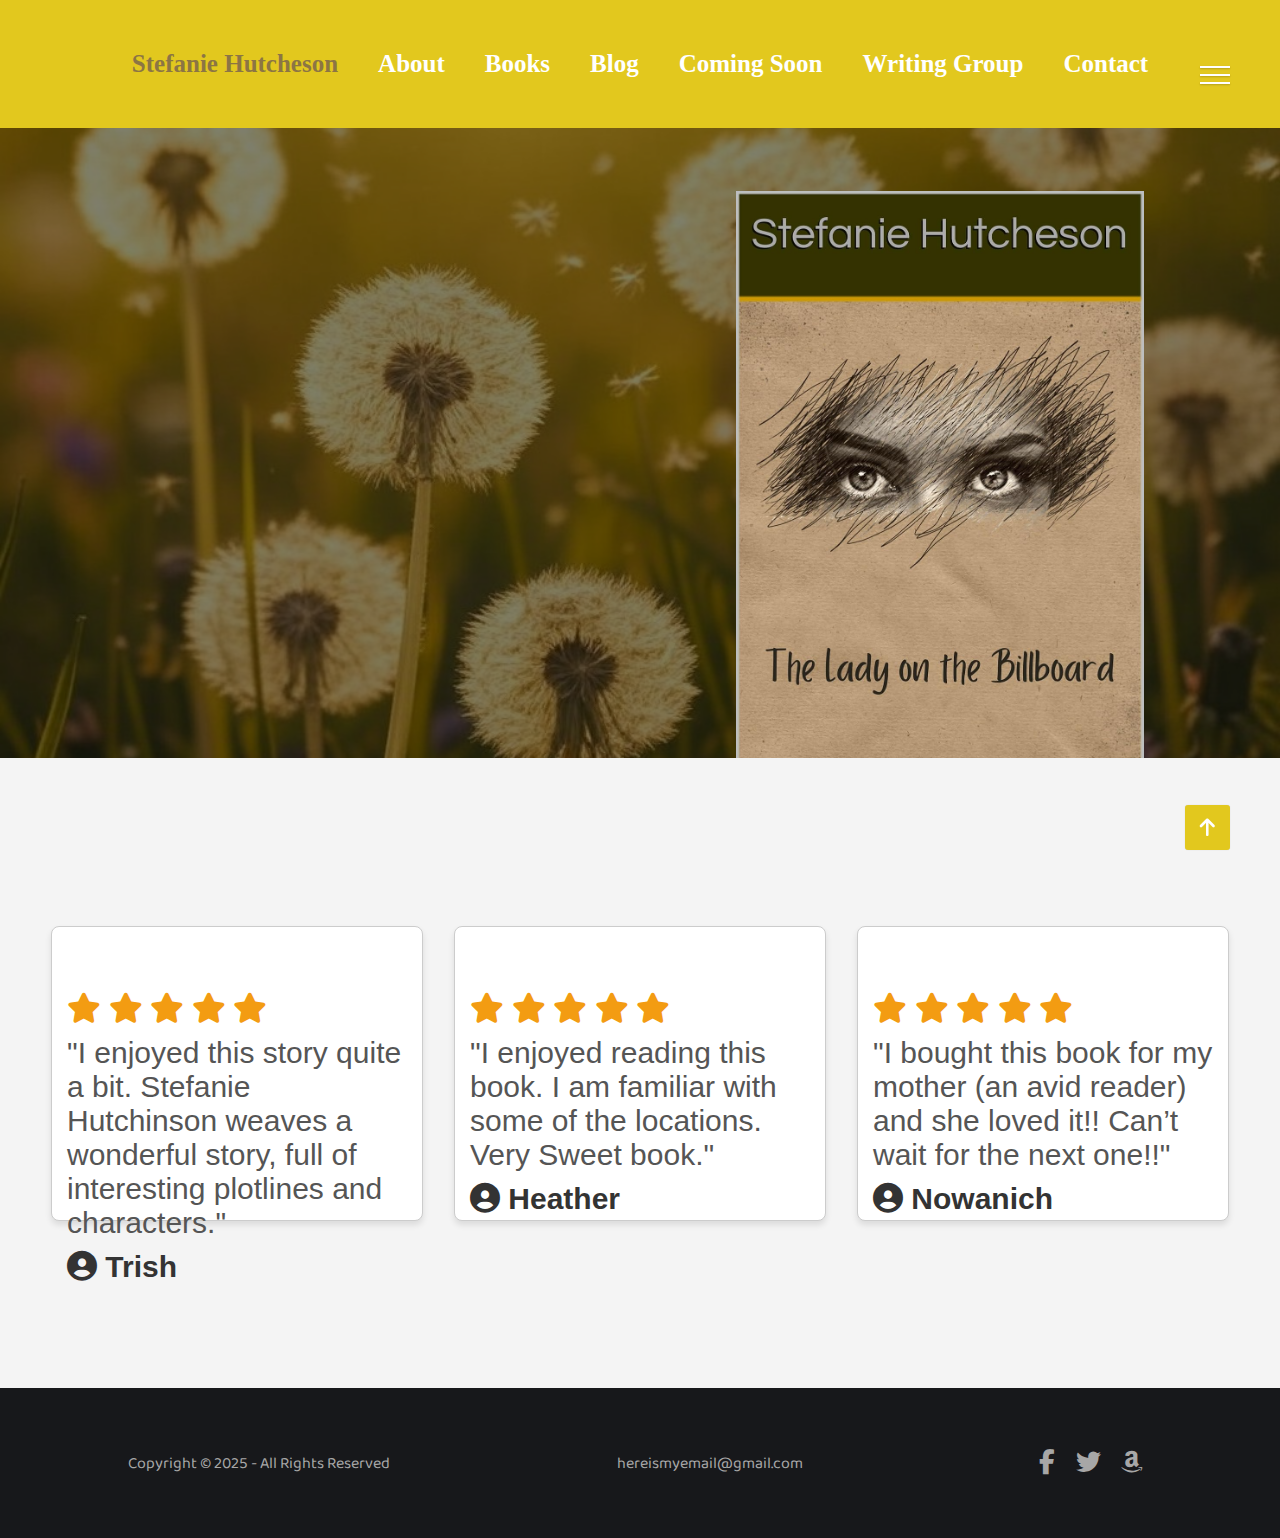
==== commit b0c5fe61: "user fab icons for reviews" ====
--- a/index.html
+++ b/index.html
@@ -123,6 +123,7 @@
             <i class="fa fa-star" aria-hidden="true"></i>
             <i class="fa fa-star" aria-hidden="true"></i>
             <i class="fa fa-star" aria-hidden="true"></i>
+
           </div>
           <div class="review-content">
             <p>
@@ -130,7 +131,7 @@
               Stefanie Hutchinson weaves a wonderful story, full of interesting plotlines and characters."
             </p>
             <div class="customer-name">
-              <p>-Trish</p>
+              <p><i class="fa fa-user-circle" aria-hidden="true"></i> Trish</p>
             </div>
           </div>
         </div>
@@ -148,7 +149,7 @@
               "I enjoyed reading this book. I am familiar with some of the locations. Very Sweet book."
             </p>
             <div class="customer-name">
-              <p>-Heather</p>
+              <p><i class="fa fa-user-circle" aria-hidden="true"></i> Heather</p>
             </div>
           </div>
         </div>
@@ -167,7 +168,7 @@
               "I bought this book for my mother (an avid reader) and she loved it!! Can’t wait for the next one!!"
             </p>
             <div class="customer-name">
-              <p>-Nowanich</p>
+              <p><i class="fa fa-user-circle" aria-hidden="true"></i> Nowanich</p>
             </div>
           </div>
         </div>
--- a/style.css
+++ b/style.css
@@ -504,7 +504,7 @@
 
 @keyframes moveBanner {
     0% {
-        transform: translateY(40rem) rotateY(-20deg);
+        transform: translateY(80rem) rotateY(-20deg);
     }
 
     100% {
@@ -527,7 +527,7 @@
 
 @keyframes moveBannerRight {
     0% {
-        transform: translateX(40rem) rotateY(-20deg);
+        transform: translateX(100rem) rotateY(-20deg);
     }
 
     100% {
@@ -658,7 +658,7 @@
     transform: translate(-50%, -50%);
     width: 50%;
     height: 50%;
-    padding-bottom: 60%;
+    padding-bottom: 5%;
 }
 
 .sidelogo-wrapper img {
@@ -670,7 +670,7 @@
 
 .menu {
     position: absolute;
-    top: 51%;
+    top: 55%;
     left: 50%;
     bottom: 25%;
     transform: translate(-50%, -50%);
@@ -865,7 +865,7 @@
     display: flex;
     box-shadow: 0 3rem 7rem rgba(0, 0, 0, 0.5);
     animation: moveBannerTop 1.5s 0s forwards;
-    
+
 }
 
 .contact-left {
@@ -1124,7 +1124,7 @@
     }
 
     .menu-link {
-        font-size: 3rem;
+        font-size: 2rem;
     }
 
     .service:nth-child(1) {
@@ -1292,7 +1292,30 @@
 
 }
 
+@media (max-height: 800px) {
+    .menu {
+        top: 52%;
+    }
+
+    .header {
+        height: 100vh;
+    }
+}
+
+@media (max-height: 700px) {
+    .menu {
+        top: 52%;
+    }
+
+    .menu-item {
+        margin-bottom: .1rem;
+    }
+}
+
+
 @media (max-width: 740px) {
+
+
 
     .left-content {
         padding: 1rem;
@@ -1325,7 +1348,7 @@
 
 
     .header {
-        height: 70vh;
+        height: 100vh;
     }
 
 }
@@ -1335,9 +1358,7 @@
         font-size: 45%;
     }
 
-    .header {
-        height: 70vh;
-    }
+
 
     .sidebar {
         width: 100%;
@@ -1361,6 +1382,8 @@
     }
 
 }
+
+
 
 @media (max-width: 360px) {
 
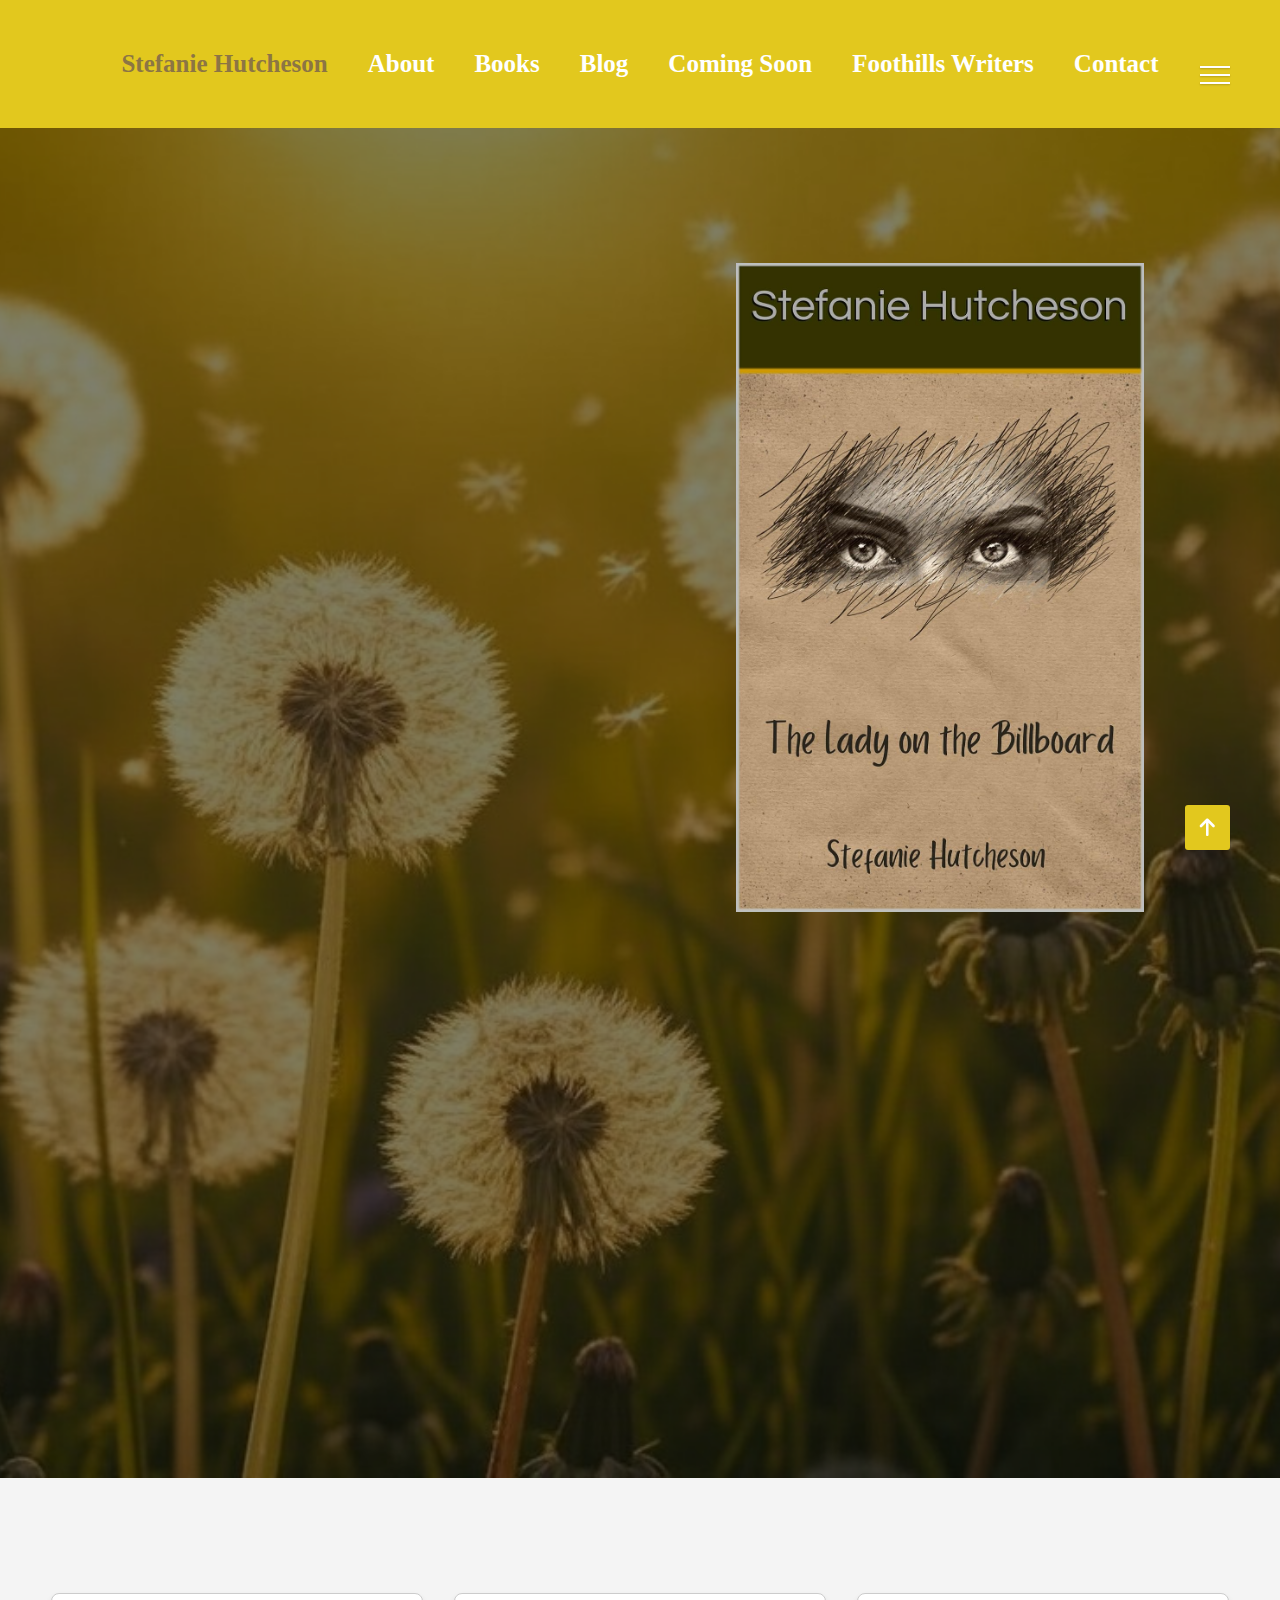
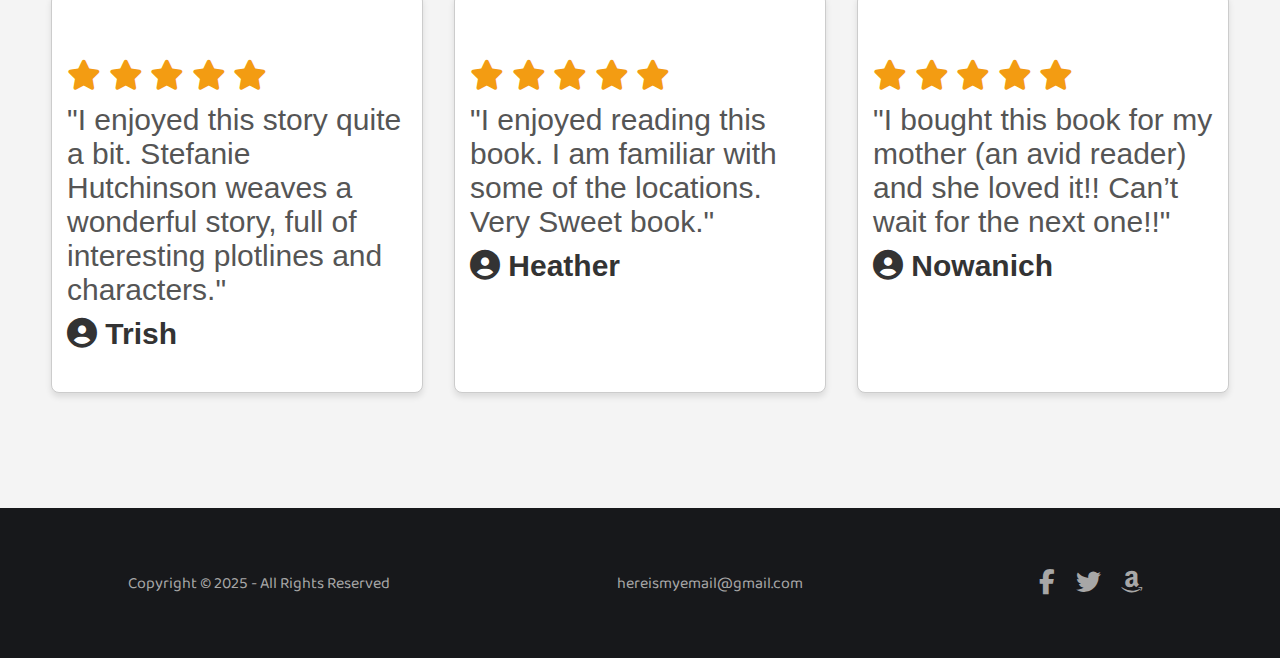
==== commit 594e8b96: "customer request change wording" ====
--- a/index.html
+++ b/index.html
@@ -4,7 +4,7 @@
     <meta charset="UTF-8" />
     <meta http-equiv="X-UA-Compatible" content="IE=edge" />
     <meta name="viewport" content="width=device-width, initial-scale=1.0" />
-    <title>Stephanie Hutcheson</title>
+    <title>Stefanie Hutcheson</title>
     <link rel="stylesheet" href="style.css" />
     <link
       rel="stylesheet"
@@ -30,13 +30,12 @@
       <header class="nav-bar">
         <nav>
           <ul>
-         
             <li><a href="index.html">Stefanie Hutcheson</a></li>
             <li><a href="about.html">About</a></li>  
             <li><a href="books.html">Books</a></li>
             <li><a href="blog.html">Blog</a></li>
             <li><a href="coming-soon.html">Coming Soon</a></li>
-            <li><a href="writing-group.html">Writing Group</a></li>
+            <li><a href="writing-group.html">Foothills Writers</a></li>
             <li><a href="contact.html">Contact</a></li>
 
           </ul>
@@ -97,7 +96,7 @@
           </li>
           <li class="menu-item">
             <a href="writing-group.html" class="menu-link" data-content="Writing Group"
-              >Writing Group</a
+              >Foothills Writers</a
             >
           </li>
           <li class="menu-item">
--- a/style.css
+++ b/style.css
@@ -286,7 +286,7 @@
     background-color: #fff;
     width: 30%;
     /* Adjust the width for each review */
-    height: 50%;
+    height: 40rem;
     /* Adjusted height to fill space */
     border: 1px solid #ccc;
     /* Light border */
@@ -683,7 +683,7 @@
 
 .menu-link {
     font-family: "Baloo Da 2", serif;
-    font-size: 2.7rem;
+    font-size: 2.4rem;
     color: #555;
     position: relative;
 }
@@ -1072,6 +1072,11 @@
 
 @media(max-width: 1500px) {
 
+    .nav-bar nav ul li:first-child a:hover {
+        font-size: 2.3rem;
+
+    }
+
     .header {
         height: 90vh;
     }
@@ -1124,7 +1129,7 @@
     }
 
     .menu-link {
-        font-size: 2rem;
+        font-size: 2.4rem;
     }
 
     .service:nth-child(1) {
@@ -1292,14 +1297,21 @@
 
 }
 
+@media (max-height: 1100px) {
+    .header {
+        height: 150vh;
+    }
+    .menu-item {
+        margin-bottom: 1rem;
+    }
+}
+
 @media (max-height: 800px) {
     .menu {
         top: 52%;
     }
 
-    .header {
-        height: 100vh;
-    }
+
 }
 
 @media (max-height: 700px) {
@@ -1379,6 +1391,10 @@
 
     .blogs-wrapper {
         grid-template-columns: repeat(1, 1fr);
+    }
+
+    .header {
+        height: 80vh;
     }
 
 }
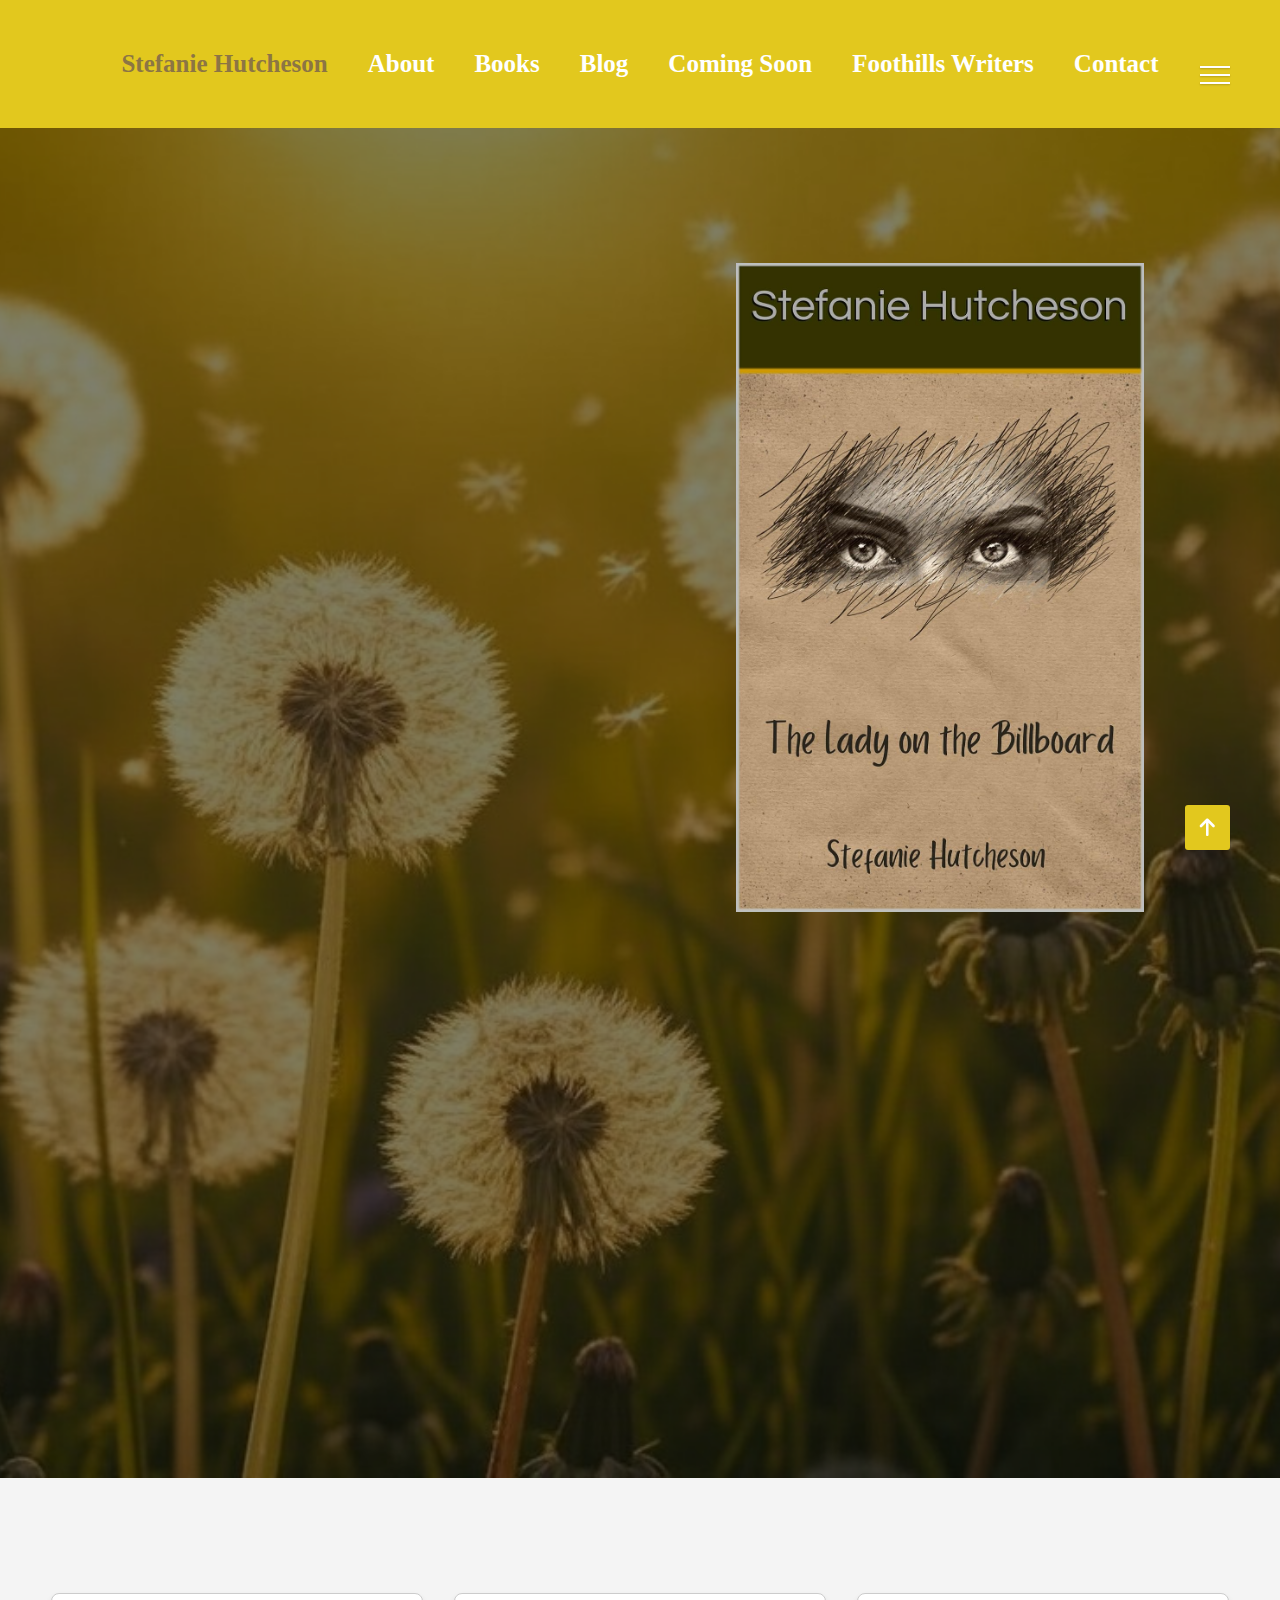
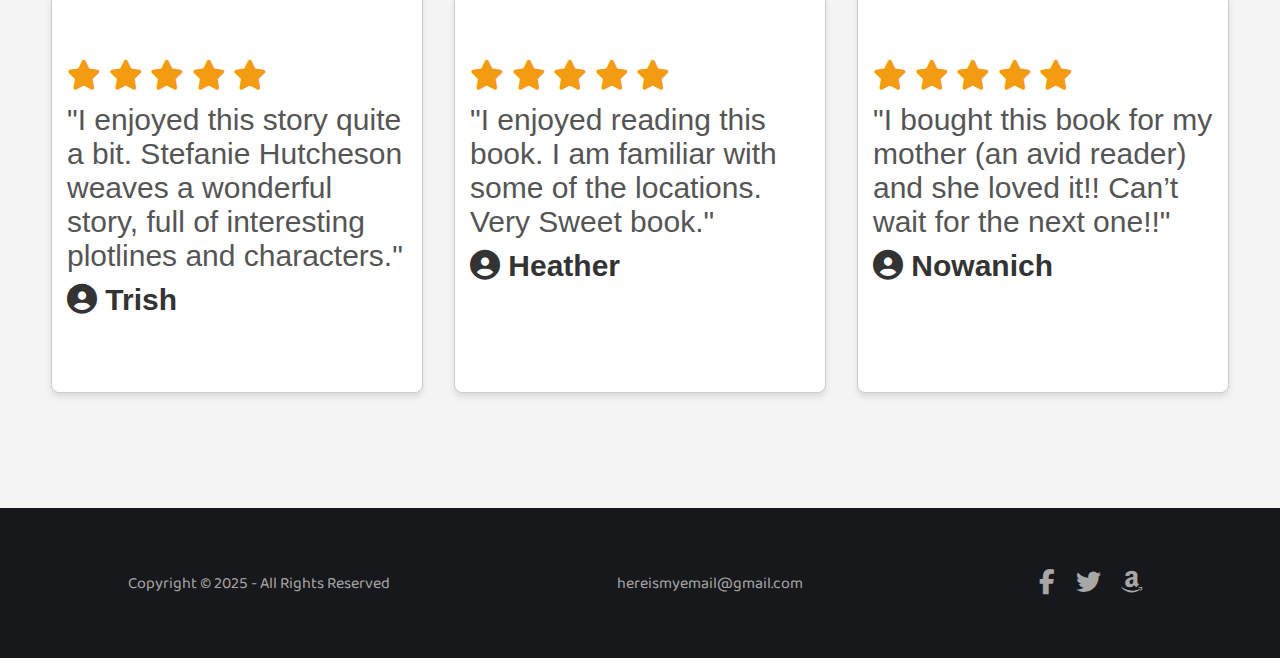
==== commit 6bda486e: "customer wanted to change typo in review" ====
--- a/index.html
+++ b/index.html
@@ -127,7 +127,7 @@
           <div class="review-content">
             <p>
               "I enjoyed this story quite a bit. 
-              Stefanie Hutchinson weaves a wonderful story, full of interesting plotlines and characters."
+              Stefanie Hutcheson weaves a wonderful story, full of interesting plotlines and characters."
             </p>
             <div class="customer-name">
               <p><i class="fa fa-user-circle" aria-hidden="true"></i> Trish</p>
